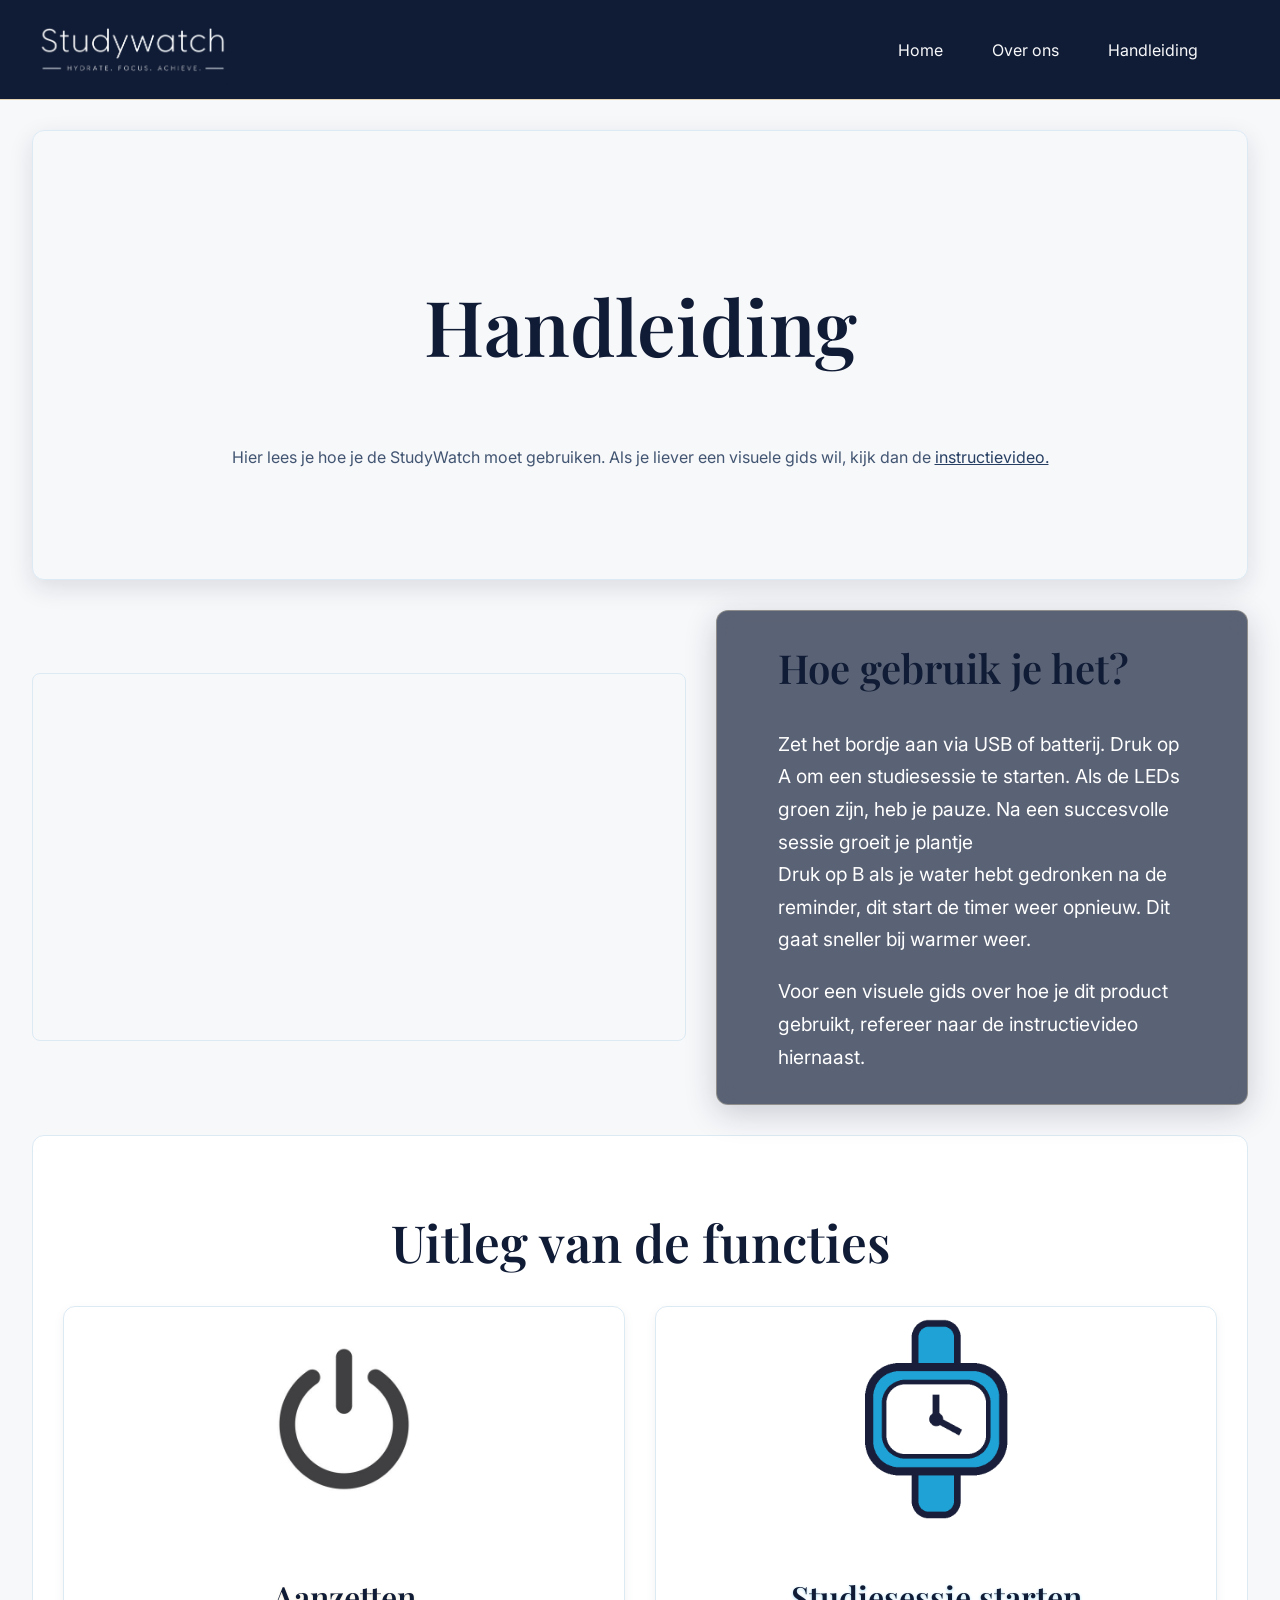
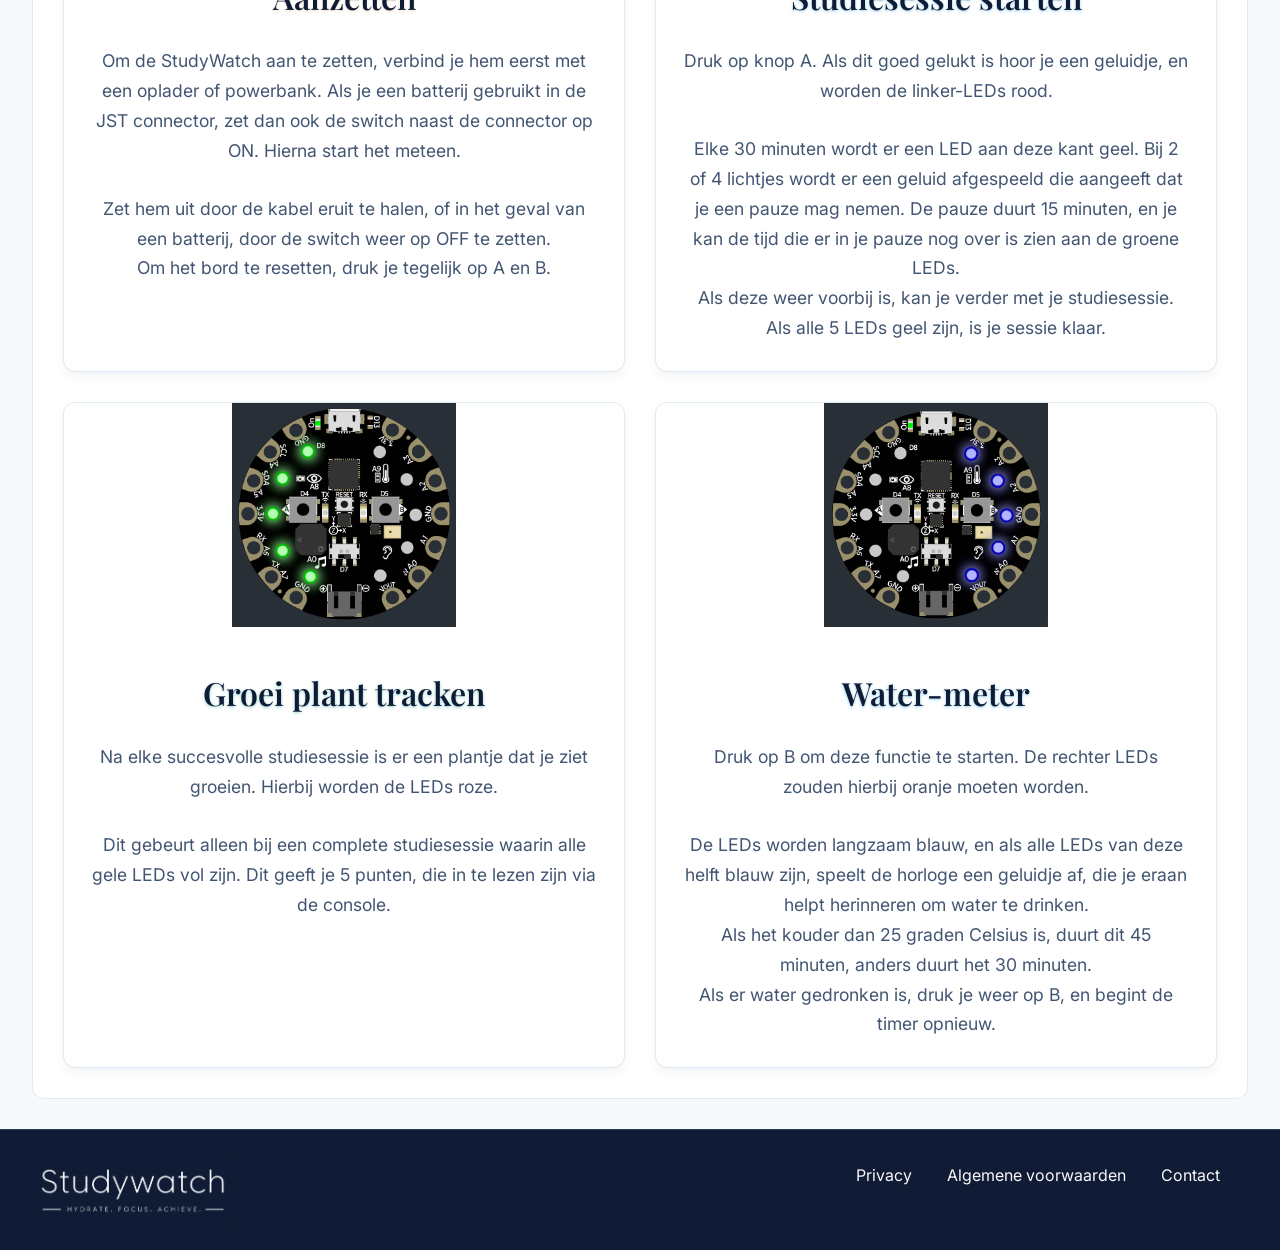
==== handleiding.html @ d5d08b14 "Add files via upload" ====
<!DOCTYPE html>
<html lang="en">

<head>
    <meta charset="UTF-8">
    <meta name="viewport" content="width=device-width, initial-scale=1.0">
    <title>Handleiding</title>
    <link rel="stylesheet" href="css/style.css">
    <link rel="preconnect" href="https://fonts.googleapis.com">
    <link rel="preconnect" href="https://fonts.gstatic.com" crossorigin>
    <link
        href="https://fonts.googleapis.com/css2?family=Fraunces:ital,opsz,wght@0,9..144,100..900;1,9..144,100..900&family=Work+Sans:ital,wght@0,100..900;1,100..900&display=swap"
        rel="stylesheet">
</head>

<body>

    <nav>

        <img class="logo-nav" src="images/tudy (4).png" alt="De logo van Study Watch">

        <div class="nav-links">
            <a href="index.html">Home</a>
            <a href="#">Over ons</a>
            <a href="handleiding.html">Handleiding</a>
        </div>
    </nav>

    <header>
        <h1 class="header-big"> Handleiding </h1>
        <p id="instructie-header-text">Hier lees je hoe je de StudyWatch moet gebruiken. Als je liever een visuele gids
            wil, kijk dan de <a href="https://www.youtube.com/watch?v=VZjXvzYrN5I">instructievideo.</a> </p>
    </header>

    <main id="handleiding-main">
        <iframe src="https://www.youtube.com/embed/VZjXvzYrN5I" title="StudyWatch-instructievideo" width="560"
            height="315" frameborder="0"
            allow="accelerometer; autoplay; clipboard-write; encrypted-media; gyroscope; picture-in-picture; web-share"
            referrerpolicy="strict-origin-when-cross-origin" allowfullscreen>
        </iframe>
        <div id="instructie-text">
            <h2>Hoe gebruik je het? </h2>
            <p>
                Zet het bordje aan via USB of batterij. Druk op A om een studiesessie te starten. Als de LEDs groen
                zijn, heb je pauze. Na een succesvolle sessie groeit je plantje <br>Druk op B als je water hebt
                gedronken na de reminder, dit start de timer weer opnieuw. Dit gaat sneller bij warmer weer.
            </p>
            <p>
                Voor een visuele gids over hoe je dit product gebruikt, refereer naar de instructievideo hiernaast.
            </p>
        </div>
    </main>

    <div id="functies">
        <h2>
            Uitleg van de functies
        </h2>
        <div class="card-row">
            <article class="functie-card">
                <img src="./images/placeholder-switch.jpg">
                <h3 id="turnon">
                    Aanzetten
                </h3>
                <p>
                    Om de StudyWatch aan te zetten, verbind je hem eerst met een oplader of powerbank. Als je een
                    batterij gebruikt in de JST connector, zet dan ook de switch naast de connector op ON.
                    Hierna start het meteen.
                </p>
                <p>
                    Zet hem uit door de kabel eruit te halen, of in het geval van een batterij, door de switch weer op
                    OFF te zetten. <br> Om het bord te resetten, druk je tegelijk op A en B.
                </p>
            </article>
            <article class="functie-card">
                <img src="./images/sticker_watch.png">
                <h3 id="studysession">
                    Studiesessie starten
                </h3>
                <p>
                    Druk op knop A. Als dit goed gelukt is hoor je een geluidje, en worden de linker-LEDs rood.
                </p>
                <p>
                    Elke 30 minuten wordt er een LED aan deze kant geel. Bij 2 of 4 lichtjes wordt er een geluid
                    afgespeeld die aangeeft dat je een pauze mag nemen.
                    De pauze duurt 15 minuten, en je kan de tijd die er in je pauze nog over is zien aan de groene
                    LEDs.<br>
                    Als deze weer voorbij is, kan je verder met je studiesessie. Als alle 5 LEDs geel zijn, is je sessie
                    klaar.
                </p>
            </article>
        </div>
        <div class="card-row">
            <article class="functie-card">
                <img src="./images/placeholder-growth.png">
                <h3 id="plantgrow">
                    Groei plant tracken
                </h3>
                <p>
                    Na elke succesvolle studiesessie is er een plantje dat je ziet groeien. Hierbij worden de LEDs roze.
                </p>
                <p>
                    Dit gebeurt alleen bij een complete studiesessie waarin alle gele LEDs vol zijn. Dit geeft je 5
                    punten, die in te lezen zijn via de console.
                </p>
            </article>
            <article class="functie-card">
                <img src="./images/placeholder-water.png">
                <h3 id="watermeter">
                    Water-meter
                </h3>
                <p>
                    Druk op B om deze functie te starten. De rechter LEDs zouden hierbij oranje moeten worden.
                </p>
                <p>
                    De LEDs worden langzaam blauw, en als alle LEDs van deze helft blauw zijn, speelt de horloge een
                    geluidje af, die je eraan helpt herinneren
                    om water te drinken.<br>
                    Als het kouder dan 25 graden Celsius is, duurt dit 45 minuten, anders duurt het 30 minuten.<br>
                    Als er water gedronken is, druk je weer op B, en begint de timer opnieuw.
                </p>
            </article>
        </div>
    </div>
</body>

<footer>
    <img class="logo-footer" src="images/tudy (4).png" alt="De logo van Study Watch">

    <div class="footer-links">
        <a href="#">Privacy</a>
        <a href="#">Algemene voorwaarden</a>
        <a href="#">Contact</a>
    </div>
</footer>


</html>
---- css/style.css ----
/* FONTS */
@import url('https://fonts.googleapis.com/css2?family=Inter:wght@400;500;600;700&family=Playfair+Display:wght@400;500;600;700&display=swap');


/* COLORS & FONTS */
:root {
    --color-primary: #101B35;
    --color-secondary: #263F63;
    --color-accent: #E5D5B5;
    --color-accent-hover: #D4C19A;

    --color-background: #F7F8FA;
    --color-surface: #FFFFFF;
    --color-surface-blue: #101B35;
    --color-dark-background: #101B35;
    --color-black: #101B35;

    --color-bg-nav-footer: #101B35;
    --color-nav-text: #F7F8FA;
    --color-nav-hover: #55B9E8;

    --color-bg-header: #F7F8FA;
    --color-header-text: #101B35;

    --color-text: #101B35;
    --color-text-primary: #101B35;
    --color-text-secondary: #425572;
    --color-text-muted: #718097;
    --color-text-light: #F7F8FA;
    --color-text-accent: #8A744F;
    --color-text-on-dark: #FFFFFF;

    --color-link: #263F63;
    --color-link-hover: #55B9E8;

    --color-button: #263F63;
    --color-button-text: #FFFFFF;
    --color-button-hover: #55B9E8;
    --color-button-accent: #E5D5B5;
    --color-button-accent-text: #101B35;

    --color-border: #DCEAF4;
    --color-border-dark: #263F63;
    --color-divider: rgba(38, 63, 99, 0.24);
    --color-silver: #C4D0DC;
    --color-platinum: #EFF3F7;
    --color-ice-blue: #55B9E8;

    --color-burgundy: #775B69;
    --color-emerald: #38AFA7;
    --color-lavender: #8797B1;
    --color-dusty-rose: #C7AFA7;

    --color-footer-bg: #101B35;
    --color-footer-text: #F7F8FA;
    --color-footer-muted: #C4D0DC;
    --color-footer-hover: #55B9E8;

    --font-heading: "Playfair Display", serif;
    --font-body: "Inter", sans-serif;

    --color-shadow: rgba(16, 27, 53, 0.12);
    --color-shadow-soft: rgba(16, 27, 53, 0.05);
    --color-shadow-raised: rgba(16, 27, 53, 0.2);
    --color-overlay: rgba(16, 27, 53, 0.68);
    --color-overlay-border: rgba(229, 213, 181, 0.38);
    --color-feature-study: rgba(229, 213, 181, 0.7);
    --color-feature-session: rgba(85, 185, 232, 0.6);
    --color-feature-growth: rgba(56, 175, 167, 0.6);
    --color-feature-water: rgba(85, 185, 232, 0.7);
}


/* GENERAL */
* {
    box-sizing: border-box;
}

html {
    scroll-behavior: smooth;
}

body {
    margin: 0;
    background-color: var(--color-background);
    color: var(--color-text);
    font-family: var(--font-body);
    font-weight: 400;
}

h1,
h2,
h3,
h4,
h5,
h6 {
    color: var(--color-text-primary);
    font-family: var(--font-heading);
    font-weight: 600;
}

p {
    color: var(--color-text-secondary);
    font-family: var(--font-body);
    font-size: 1em;
    font-weight: 400;
    line-height: 1.7;
}

a {
    color: var(--color-link);
    transition: color 0.3s ease;
}

a:hover {
    color: var(--color-link-hover);
}


/* BACKGROUND */
.page-bg {
    position: fixed;
    inset: 0;
    width: 100%;
    height: 100%;
    object-fit: cover;
    z-index: -1;
    filter: blur(0.5px);
}


/* NAVIGATION */
nav {
    min-height: 100px;
    display: flex;
    gap: 30px;
    justify-content: space-between;
    align-items: center;
    padding: 10px 30px;
    background-color: var(--color-bg-nav-footer);
    color: var(--color-nav-text);
    border-bottom: 1px solid var(--color-accent);
    position: sticky;
    top: 0;
    z-index: 1;
}

.logo,
.logo-nav,
.logo-footer {
    flex: 0 0 auto;
    height: auto;
    margin-left: 1vw;
    transition: transform 0.2s ease;
}

.logo-nav {
    width: 200px;
    height: 70px;
    flex-basis: 200px;
    padding: 4px;
    margin: 0;
    object-fit: contain;
    background-color: var(--color-surface-blue);
    border-radius: 6px;
}

.logo-header {
    display: block;
    width: min(500px, 90%);
    height: 450px;
    margin: -100px auto;
    object-fit: contain;
}

.logo-header+p {
    display: flex;
    justify-content: center;
    margin-top: 0;
}

.nav-links {
    display: flex;
    align-items: center;
    gap: 25px;
    margin-right: 40px;
}

.nav-links a {
    position: relative;
    display: inline-block;
    padding: 10px 12px;
    color: var(--color-nav-text);
    text-decoration: none;
    transition: color 0.3s ease;
}

.nav-links a:hover {
    color: var(--color-nav-hover);
}

.nav-links a::before {
    content: "";
    position: absolute;
    left: 0;
    bottom: 4px;
    width: 100%;
    height: 2px;
    background-color: var(--color-nav-hover);
    transform: scaleX(0);
    transform-origin: left;
    transition: transform 0.3s ease;
}

.nav-links a:hover::before {
    transform: scaleX(1);
}


/* HEADER */
header {
    min-height: 50vh;
    max-height: 65vh;
    display: flex;
    flex-direction: column;
    justify-content: center;
    align-items: center;
    padding: 30px;
    border: 1px solid var(--color-border);
    border-radius: 12px;
    background-color: var(--color-bg-header);
    box-shadow: 0 8px 24px var(--color-shadow);
    text-align: center;
    animation: fade-in 2s ease-out both;
}

header,
#handleiding-main,
#functies {
    width: 100%;
    max-width: 95vw;
    margin: 30px auto 0;
}

header h1,
header h2,
header h3 {
    color: var(--color-header-text);
}

.header-big {
    color: var(--color-primary);
    font-family: var(--font-heading);
    font-size: clamp(2.5rem, 6vw, 5rem);
    animation: fade-in 1s ease-out;
}

header a {
    display: inline-block;
    justify-content: center;
    margin-top: 20px;
    padding: 12px 28px;
    border-radius: 6px;
    background-color: var(--color-button);
    color: var(--color-button-text);
    font-family: var(--font-body);
    font-weight: 600;
    text-decoration: none;
    transition:
        background-color 0.3s ease,
        color 0.3s ease,
        transform 0.3s ease;
}

header a:hover {
    transform: translateY(-2px);
    background-color: var(--color-button-hover);
    color: var(--color-primary);
}


/* FOOTER */
footer {
    min-height: 5vh;
    margin-top: 30px;
    padding: 25px 30px;
    border-top: 1px solid var(--color-border-dark);
    background-color: var(--color-footer-bg);
    color: var(--color-footer-text);
    text-align: left;
}

footer p {
    color: var(--color-footer-muted);
}

footer h2,
footer h3,
footer h4 {
    color: var(--color-footer-text);
}

.logo-footer {
    display: inline-block;
    width: 200px;
    height: 70px;
    padding: 4px;
    margin: 0;
    object-fit: contain;
    vertical-align: middle;
    background-color: var(--color-surface-blue);
    border-radius: 6px;
}

.footer-links {
    display: flex;
    float: right;
    gap: 15px;
    margin-right: 20px;
}

.footer-links a {
    padding: 10px;
    color: var(--color-footer-text);
    text-decoration: none;
    transition: color 0.3s ease;
}

.footer-links a:hover {
    color: var(--color-footer-hover);
}


/* HANDLEIDING */
#instructie-text {
    display: flex;
    flex: 1 1 30%;
    flex-direction: column;
    align-self: center;
    margin: 0;
    padding: 2.5% 5%;
    border: 1px solid var(--color-overlay-border);
    border-radius: 12px;
    background: var(--color-overlay);
    box-shadow: 0 8px 32px var(--color-shadow-raised);
    color: var(--color-text-light);
    backdrop-filter: blur(12px);
    animation: fade-in 2s ease-out both;
}

#instructie-text h2 {
    margin-top: 0;
}

#instructie-text h2,
#instructie-text h3 {
    color: var(--color-header-text);
}

#instructie-text p {
    color: var(--color-text-on-dark);
}

#instructie-text p:last-child {
    margin-bottom: 0;
}

iframe {
    flex: 1 1 40%;
    min-width: 0;
    max-width: 100%;
    height: auto;
    aspect-ratio: 16 / 9;
    align-self: center;
    margin: 0;
    border: 1px solid var(--color-border);
    border-radius: 8px;
}

#instructie-header-text a {
    display: inline;
    background-color: transparent;
    color: var(--color-link);
    padding: 0;
    margin-top: 0;
    border-radius: 0;
    font-weight: inherit;
    text-decoration: underline;
}

#instructie-header-text a:hover {
    background-color: transparent;
    color: var(--color-link-hover);
    transform: none;
}

#handleiding-main {
    display: flex;
    flex-wrap: wrap;
    align-items: center;
    gap: 30px;
}

#handleiding-main h2 {
    color: var(--color-primary);
    font-size: 2.5em;
}

#handleiding-main p {
    margin-top: 0;
    font-size: 1.2em;
}


/* FUNCTIONS */
#functies {
    min-height: 65vh;
    display: flex;
    flex-direction: column;
    justify-content: center;
    align-items: center;
    padding: 30px;
    border: 1px solid var(--color-border);
    border-radius: 12px;
    background-color: var(--color-surface);
    text-align: center;
}

#functies h2 {
    margin-bottom: 0;
    color: var(--color-primary);
    font-size: clamp(2rem, 4vw, 3.5rem);
}


/* FEATURES COLORS */
#turnon {
    text-shadow: 0 1px 3px var(--color-feature-study);
}

#studysession {
    text-shadow: 0 1px 3px var(--color-feature-session);
}

#plantgrow {
    text-shadow: 0 1px 3px var(--color-feature-growth);
}

#watermeter {
    text-shadow: 0 1px 3px var(--color-feature-water);
}

.card-row {
    width: 100%;
    display: flex;
    flex-direction: row;
    justify-content: center;
    gap: 30px;
    margin-top: 30px;
}

.functie-card {
    min-height: 100%;
    display: flex;
    flex: 1 1 0;
    flex-direction: column;
    max-width: none;
    margin: 0;
    overflow: hidden;
    border: 1px solid var(--color-border);
    border-radius: 12px;
    background-color: var(--color-surface);
    color: var(--color-text-primary);
    box-shadow: 0 4px 12px var(--color-shadow-soft);
    cursor: pointer;
    transition:
        transform 0.3s ease,
        box-shadow 0.3s ease,
        border-color 0.3s ease;
}

.functie-card:hover {
    transform: translateY(-5px);
    border-color: var(--color-accent);
    box-shadow: 0 10px 25px var(--color-shadow);
}

.functie-card h3 {
    margin: 5% 5%;
    color: var(--color-primary);
    font-size: 2em;
}

.functie-card p {
    margin: 0 5% 5%;
    color: var(--color-text-secondary);
    font-size: 1.1em;
}

.functie-card img {
    width: 40%;
    height: auto;
    margin-bottom: 1rem;
    aspect-ratio: 1/1;
    object-fit: cover;
    object-position: top;
    align-self: center;
}


/* INFORMATION */
.information {
    width: 100%;
    max-width: 95vw;
    min-height: 50vh;
    max-height: 65vh;
    display: flex;
    flex: 1;
    flex-direction: row;
    justify-content: center;
    margin: 30px auto 0;
    padding: 20px;
    border-radius: 15px;
    background-color: var(--color-secondary);
    box-shadow: 0 8px 24px var(--color-shadow);
    opacity: 0.95;
    animation: fade-in 2s ease-out both;
}

.information p {
    color: var(--color-text-on-dark);
}

.nummer1,
.nummer2 {
    display: flex;
    flex: 1;
    gap: 20px;
    margin: 20px 0;
    flex-direction: column;

}

.nummer1 p {
    display: flex;
    margin: 0 20px;
}


.nummer2 p {
    display: flex;
    margin: 0 20px;

}


.nummer1 {
    border-right: 0.5px solid rgb(175, 175, 175);
}

.nummer1 .nummer2 .image div {
    background-color: var(--color-accent);
}

.sticker {
    width: 50px;
    height: 50px;
    display: flex;
    justify-content: center;
    margin: 0 10px;
    border-radius: 50%;
    background-color: var(--color-background);
}




/* ANIMATIONS */
@keyframes fade-in {
    from {
        opacity: 0;
        translate: 0 20px;
    }

    to {
        opacity: 1;
        translate: 0 0;
    }
}


/* RESPONSIVE */
@media (max-width: 768px) {
    nav {
        min-height: 80px;
        flex-wrap: wrap;
        gap: 10px;
        padding: 15px 20px;
    }

    .logo-nav {
        width: 190px;
        height: 58px;
        flex-basis: 190px;
    }

    .nav-links {
        flex-wrap: wrap;
        gap: 8px;
        margin-right: 0;
    }

    .footer-links {
        float: none;
        flex-wrap: wrap;
        gap: 8px;
        margin: 10px 0 0;
    }

    .logo-footer {
        width: 190px;
        height: 58px;
    }

    header {
        max-width: 92vw;
        min-height: 40vh;
        max-height: none;
        padding: 25px 15px;
    }

    #functies {
        max-width: 92vw;
        padding: 20px;
    }

    .card-row {
        display: grid;
        grid-template-columns: 1fr;
        align-items: start;
        gap: 15px;
    }

    .functie-card {
        width: 100%;
        min-height: 0;
        max-width: 100%;
        margin: 0;
    }

    #handleiding-main {
        flex-direction: column;
        align-items: stretch;
    }

    #handleiding-main h2 {
        font-size: 2em;
    }

    #handleiding-main p {
        font-size: 1.05em;
    }

    #instructie-text {
        flex: none;
        margin: 15px 0;
        padding: 20px;
    }

    iframe {
        width: 100%;
        flex: none;
        margin: 15px 0;
    }

    #instructie-header-text a {
        background-color: none;
    }

    header,
    .information,
    #handleiding-main,
    #functies {
        max-width: 92vw;
    }
}
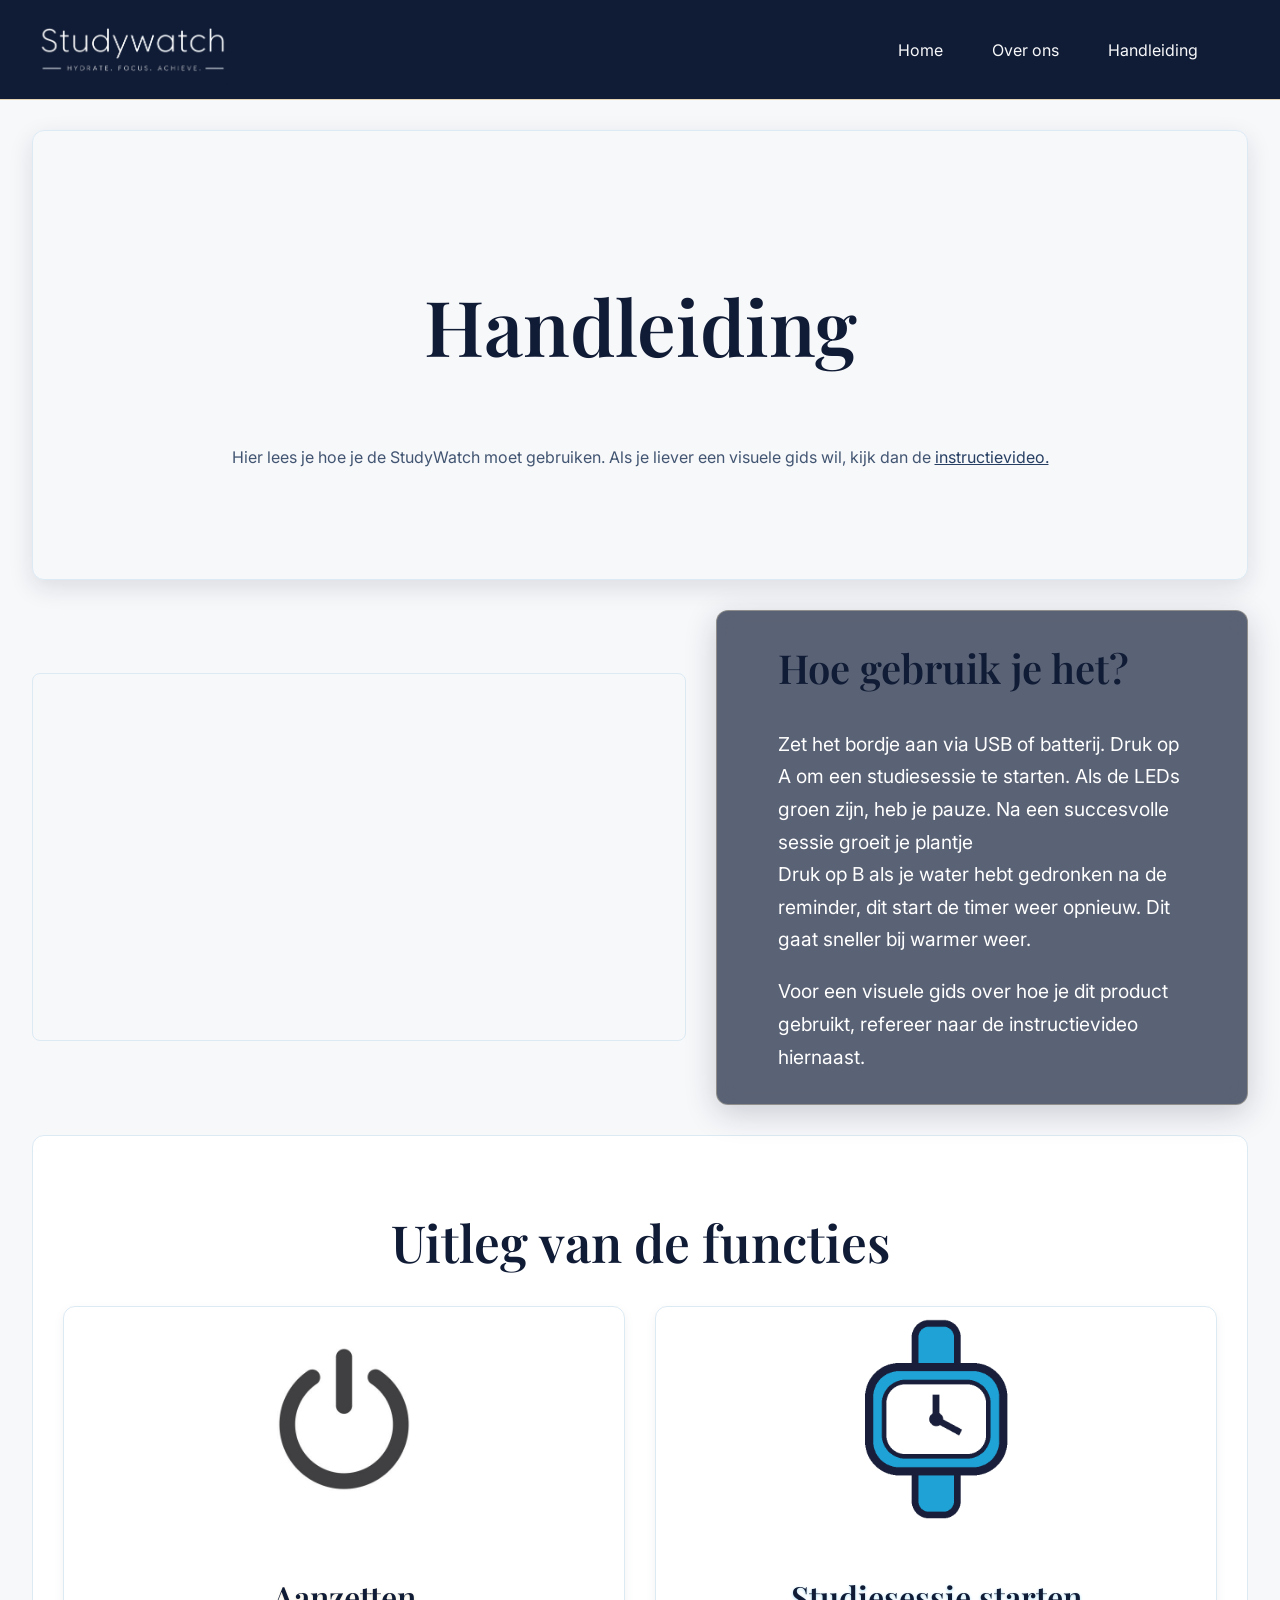
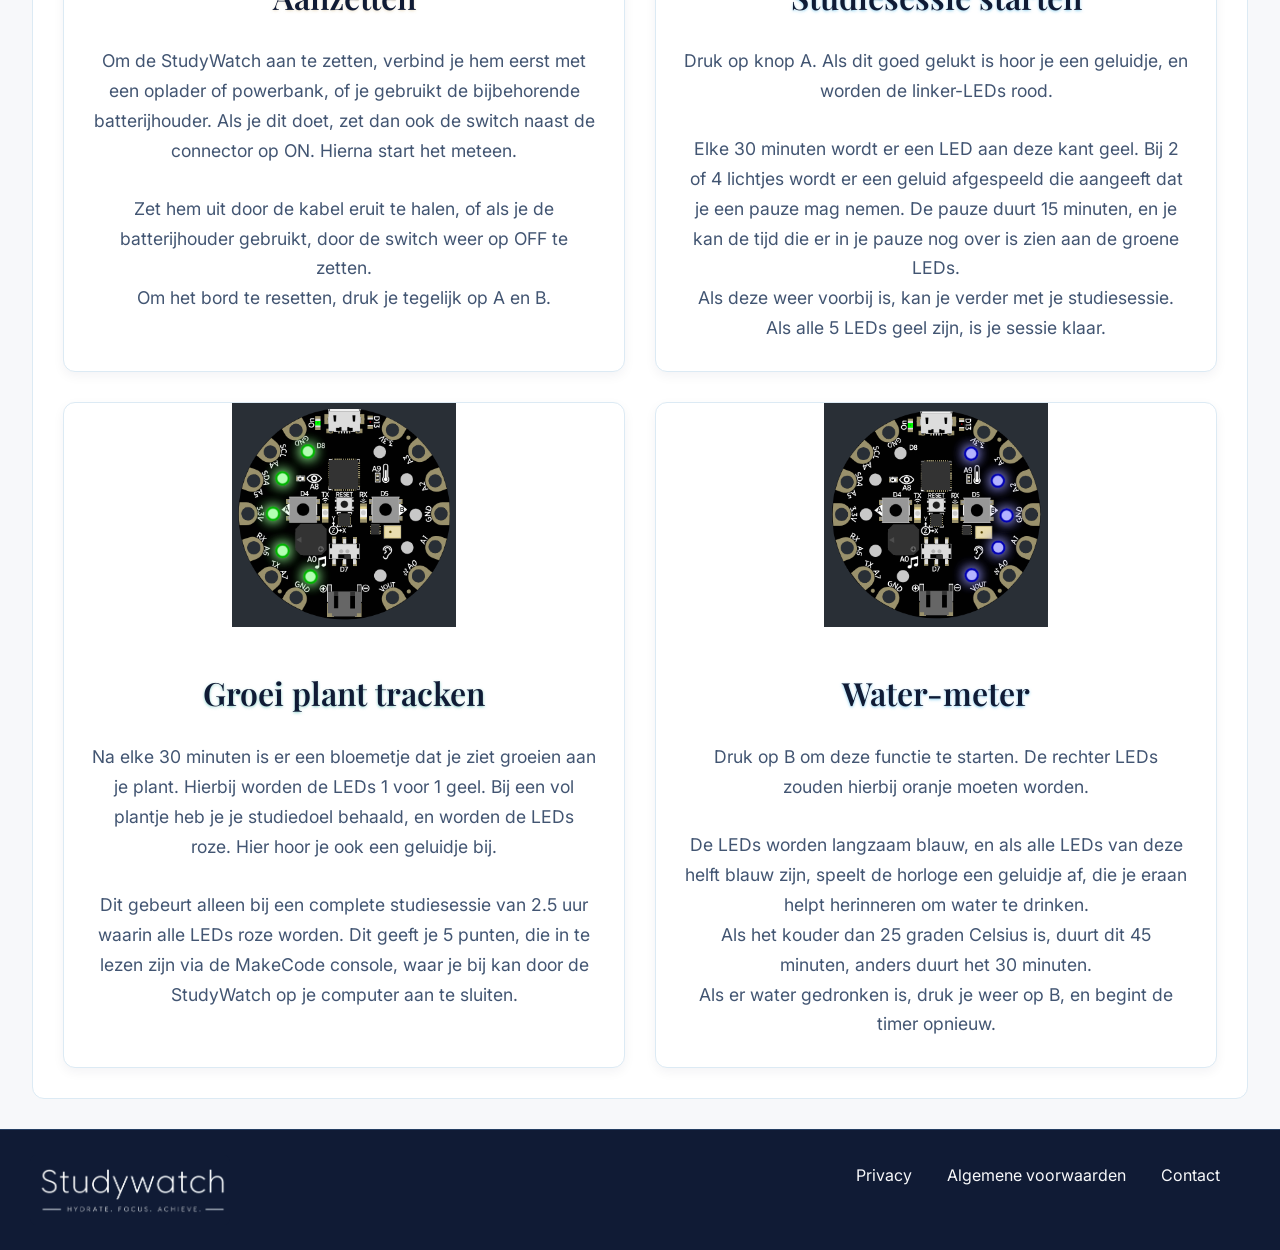
==== commit 8e96be36: "Update website files" ====
--- a/handleiding.html
+++ b/handleiding.html
@@ -1,137 +1,142 @@
-<!DOCTYPE html>
-<html lang="en">
-
-<head>
-    <meta charset="UTF-8">
-    <meta name="viewport" content="width=device-width, initial-scale=1.0">
-    <title>Handleiding</title>
-    <link rel="stylesheet" href="css/style.css">
-    <link rel="preconnect" href="https://fonts.googleapis.com">
-    <link rel="preconnect" href="https://fonts.gstatic.com" crossorigin>
-    <link
-        href="https://fonts.googleapis.com/css2?family=Fraunces:ital,opsz,wght@0,9..144,100..900;1,9..144,100..900&family=Work+Sans:ital,wght@0,100..900;1,100..900&display=swap"
-        rel="stylesheet">
-</head>
-
-<body>
-
-    <nav>
-
-        <img class="logo-nav" src="images/tudy (4).png" alt="De logo van Study Watch">
-
-        <div class="nav-links">
-            <a href="index.html">Home</a>
-            <a href="#">Over ons</a>
-            <a href="handleiding.html">Handleiding</a>
-        </div>
-    </nav>
-
-    <header>
-        <h1 class="header-big"> Handleiding </h1>
-        <p id="instructie-header-text">Hier lees je hoe je de StudyWatch moet gebruiken. Als je liever een visuele gids
-            wil, kijk dan de <a href="https://www.youtube.com/watch?v=VZjXvzYrN5I">instructievideo.</a> </p>
-    </header>
-
-    <main id="handleiding-main">
-        <iframe src="https://www.youtube.com/embed/VZjXvzYrN5I" title="StudyWatch-instructievideo" width="560"
-            height="315" frameborder="0"
-            allow="accelerometer; autoplay; clipboard-write; encrypted-media; gyroscope; picture-in-picture; web-share"
-            referrerpolicy="strict-origin-when-cross-origin" allowfullscreen>
-        </iframe>
-        <div id="instructie-text">
-            <h2>Hoe gebruik je het? </h2>
-            <p>
-                Zet het bordje aan via USB of batterij. Druk op A om een studiesessie te starten. Als de LEDs groen
-                zijn, heb je pauze. Na een succesvolle sessie groeit je plantje <br>Druk op B als je water hebt
-                gedronken na de reminder, dit start de timer weer opnieuw. Dit gaat sneller bij warmer weer.
-            </p>
-            <p>
-                Voor een visuele gids over hoe je dit product gebruikt, refereer naar de instructievideo hiernaast.
-            </p>
-        </div>
-    </main>
-
-    <div id="functies">
-        <h2>
-            Uitleg van de functies
-        </h2>
-        <div class="card-row">
-            <article class="functie-card">
-                <img src="./images/placeholder-switch.jpg">
-                <h3 id="turnon">
-                    Aanzetten
-                </h3>
-                <p>
-                    Om de StudyWatch aan te zetten, verbind je hem eerst met een oplader of powerbank. Als je een
-                    batterij gebruikt in de JST connector, zet dan ook de switch naast de connector op ON.
-                    Hierna start het meteen.
-                </p>
-                <p>
-                    Zet hem uit door de kabel eruit te halen, of in het geval van een batterij, door de switch weer op
-                    OFF te zetten. <br> Om het bord te resetten, druk je tegelijk op A en B.
-                </p>
-            </article>
-            <article class="functie-card">
-                <img src="./images/sticker_watch.png">
-                <h3 id="studysession">
-                    Studiesessie starten
-                </h3>
-                <p>
-                    Druk op knop A. Als dit goed gelukt is hoor je een geluidje, en worden de linker-LEDs rood.
-                </p>
-                <p>
-                    Elke 30 minuten wordt er een LED aan deze kant geel. Bij 2 of 4 lichtjes wordt er een geluid
-                    afgespeeld die aangeeft dat je een pauze mag nemen.
-                    De pauze duurt 15 minuten, en je kan de tijd die er in je pauze nog over is zien aan de groene
-                    LEDs.<br>
-                    Als deze weer voorbij is, kan je verder met je studiesessie. Als alle 5 LEDs geel zijn, is je sessie
-                    klaar.
-                </p>
-            </article>
-        </div>
-        <div class="card-row">
-            <article class="functie-card">
-                <img src="./images/placeholder-growth.png">
-                <h3 id="plantgrow">
-                    Groei plant tracken
-                </h3>
-                <p>
-                    Na elke succesvolle studiesessie is er een plantje dat je ziet groeien. Hierbij worden de LEDs roze.
-                </p>
-                <p>
-                    Dit gebeurt alleen bij een complete studiesessie waarin alle gele LEDs vol zijn. Dit geeft je 5
-                    punten, die in te lezen zijn via de console.
-                </p>
-            </article>
-            <article class="functie-card">
-                <img src="./images/placeholder-water.png">
-                <h3 id="watermeter">
-                    Water-meter
-                </h3>
-                <p>
-                    Druk op B om deze functie te starten. De rechter LEDs zouden hierbij oranje moeten worden.
-                </p>
-                <p>
-                    De LEDs worden langzaam blauw, en als alle LEDs van deze helft blauw zijn, speelt de horloge een
-                    geluidje af, die je eraan helpt herinneren
-                    om water te drinken.<br>
-                    Als het kouder dan 25 graden Celsius is, duurt dit 45 minuten, anders duurt het 30 minuten.<br>
-                    Als er water gedronken is, druk je weer op B, en begint de timer opnieuw.
-                </p>
-            </article>
-        </div>
-    </div>
-</body>
-
-<footer>
-    <img class="logo-footer" src="images/tudy (4).png" alt="De logo van Study Watch">
-
-    <div class="footer-links">
-        <a href="#">Privacy</a>
-        <a href="#">Algemene voorwaarden</a>
-        <a href="#">Contact</a>
-    </div>
-</footer>
-
-
+<!DOCTYPE html>
+<html lang="en">
+
+<head>
+    <meta charset="UTF-8">
+    <meta name="viewport" content="width=device-width, initial-scale=1.0">
+    <title>Handleiding</title>
+    <link rel="stylesheet" href="css/style.css">
+    <link rel="preconnect" href="https://fonts.googleapis.com">
+    <link rel="preconnect" href="https://fonts.gstatic.com" crossorigin>
+    <link
+        href="https://fonts.googleapis.com/css2?family=Fraunces:ital,opsz,wght@0,9..144,100..900;1,9..144,100..900&family=Work+Sans:ital,wght@0,100..900;1,100..900&display=swap"
+        rel="stylesheet">
+</head>
+
+<body>
+
+    <nav>
+
+        <img class="logo-nav" src="images/tudy (4).png" alt="De logo van Study Watch">
+
+        <div class="nav-links">
+            <a href="index.html">Home</a>
+            <a href="#">Over ons</a>
+            <a href="handleiding.html">Handleiding</a>
+        </div>
+    </nav>
+
+    <header>
+        <h1 class="header-big"> Handleiding </h1>
+        <p id="instructie-header-text">Hier lees je hoe je de StudyWatch moet gebruiken. Als je liever een visuele gids
+            wil, kijk dan de <a href="https://www.youtube.com/watch?v=VZjXvzYrN5I">instructievideo.</a> </p>
+    </header>
+
+    <main id="handleiding-main">
+        <iframe src="https://www.youtube.com/embed/VZjXvzYrN5I" title="StudyWatch-instructievideo" width="560"
+            height="315" frameborder="0"
+            allow="accelerometer; autoplay; clipboard-write; encrypted-media; gyroscope; picture-in-picture; web-share"
+            referrerpolicy="strict-origin-when-cross-origin" allowfullscreen>
+        </iframe>
+        <div id="instructie-text">
+            <h2>Hoe gebruik je het? </h2>
+            <p>
+                Zet het bordje aan via USB of batterij. Druk op A om een studiesessie te starten. Als de LEDs groen
+                zijn, heb je pauze. Na een succesvolle sessie groeit je plantje <br>Druk op B als je water hebt
+                gedronken na de reminder, dit start de timer weer opnieuw. Dit gaat sneller bij warmer weer.
+            </p>
+            <p>
+                Voor een visuele gids over hoe je dit product gebruikt, refereer naar de instructievideo hiernaast.
+            </p>
+        </div>
+    </main>
+
+    <div id="functies">
+        <h2>
+            Uitleg van de functies
+        </h2>
+        <div class="card-row">
+            <article class="functie-card">
+                <img src="./images/placeholder-switch.jpg">
+                <h3 id="turnon">
+                    Aanzetten
+                </h3>
+                <p>
+                    Om de StudyWatch aan te zetten, verbind je hem eerst met een oplader of powerbank, of je gebruikt de
+                    bijbehorende batterijhouder. Als je dit doet, zet dan ook de switch naast de connector op ON.
+                    Hierna start het meteen.
+                </p>
+                <p>
+                    Zet hem uit door de kabel eruit te halen, of als je de batterijhouder gebruikt, door de switch weer
+                    op
+                    OFF te zetten. <br> Om het bord te resetten, druk je tegelijk op A en B.
+                </p>
+            </article>
+            <article class="functie-card">
+                <img src="./images/sticker_watch.png">
+                <h3 id="studysession">
+                    Studiesessie starten
+                </h3>
+                <p>
+                    Druk op knop A. Als dit goed gelukt is hoor je een geluidje, en worden de linker-LEDs rood.
+                </p>
+                <p>
+                    Elke 30 minuten wordt er een LED aan deze kant geel. Bij 2 of 4 lichtjes wordt er een geluid
+                    afgespeeld die aangeeft dat je een pauze mag nemen.
+                    De pauze duurt 15 minuten, en je kan de tijd die er in je pauze nog over is zien aan de groene
+                    LEDs.<br>
+                    Als deze weer voorbij is, kan je verder met je studiesessie. Als alle 5 LEDs geel zijn, is je sessie
+                    klaar.
+                </p>
+            </article>
+        </div>
+        <div class="card-row">
+            <article class="functie-card">
+                <img src="./images/placeholder-growth.png">
+                <h3 id="plantgrow">
+                    Groei plant tracken
+                </h3>
+                <p>
+                    Na elke 30 minuten is er een bloemetje dat je ziet groeien aan je plant. Hierbij worden de LEDs
+                    1 voor 1 geel. Bij een vol plantje heb je je studiedoel behaald, en worden de LEDs roze. Hier hoor
+                    je ook een geluidje bij.
+                </p>
+                <p>
+                    Dit gebeurt alleen bij een complete studiesessie van 2.5 uur waarin alle LEDs roze worden. Dit geeft
+                    je 5
+                    punten, die in te lezen zijn via de MakeCode console, waar je bij kan door de StudyWatch op je
+                    computer aan te sluiten.
+                </p>
+            </article>
+            <article class="functie-card">
+                <img src="./images/placeholder-water.png">
+                <h3 id="watermeter">
+                    Water-meter
+                </h3>
+                <p>
+                    Druk op B om deze functie te starten. De rechter LEDs zouden hierbij oranje moeten worden.
+                </p>
+                <p>
+                    De LEDs worden langzaam blauw, en als alle LEDs van deze helft blauw zijn, speelt de horloge een
+                    geluidje af, die je eraan helpt herinneren
+                    om water te drinken.<br>
+                    Als het kouder dan 25 graden Celsius is, duurt dit 45 minuten, anders duurt het 30 minuten.<br>
+                    Als er water gedronken is, druk je weer op B, en begint de timer opnieuw.
+                </p>
+            </article>
+        </div>
+    </div>
+</body>
+
+<footer>
+    <img class="logo-footer" src="images/tudy (4).png" alt="De logo van Study Watch">
+
+    <div class="footer-links">
+        <a href="#">Privacy</a>
+        <a href="#">Algemene voorwaarden</a>
+        <a href="#">Contact</a>
+    </div>
+</footer>
+
+
 </html>
--- a/css/style.css
+++ b/css/style.css
@@ -1,686 +1,685 @@
-/* FONTS */
-@import url('https://fonts.googleapis.com/css2?family=Inter:wght@400;500;600;700&family=Playfair+Display:wght@400;500;600;700&display=swap');
-
-
-/* COLORS & FONTS */
-:root {
-    --color-primary: #101B35;
-    --color-secondary: #263F63;
-    --color-accent: #E5D5B5;
-    --color-accent-hover: #D4C19A;
-
-    --color-background: #F7F8FA;
-    --color-surface: #FFFFFF;
-    --color-surface-blue: #101B35;
-    --color-dark-background: #101B35;
-    --color-black: #101B35;
-
-    --color-bg-nav-footer: #101B35;
-    --color-nav-text: #F7F8FA;
-    --color-nav-hover: #55B9E8;
-
-    --color-bg-header: #F7F8FA;
-    --color-header-text: #101B35;
-
-    --color-text: #101B35;
-    --color-text-primary: #101B35;
-    --color-text-secondary: #425572;
-    --color-text-muted: #718097;
-    --color-text-light: #F7F8FA;
-    --color-text-accent: #8A744F;
-    --color-text-on-dark: #FFFFFF;
-
-    --color-link: #263F63;
-    --color-link-hover: #55B9E8;
-
-    --color-button: #263F63;
-    --color-button-text: #FFFFFF;
-    --color-button-hover: #55B9E8;
-    --color-button-accent: #E5D5B5;
-    --color-button-accent-text: #101B35;
-
-    --color-border: #DCEAF4;
-    --color-border-dark: #263F63;
-    --color-divider: rgba(38, 63, 99, 0.24);
-    --color-silver: #C4D0DC;
-    --color-platinum: #EFF3F7;
-    --color-ice-blue: #55B9E8;
-
-    --color-burgundy: #775B69;
-    --color-emerald: #38AFA7;
-    --color-lavender: #8797B1;
-    --color-dusty-rose: #C7AFA7;
-
-    --color-footer-bg: #101B35;
-    --color-footer-text: #F7F8FA;
-    --color-footer-muted: #C4D0DC;
-    --color-footer-hover: #55B9E8;
-
-    --font-heading: "Playfair Display", serif;
-    --font-body: "Inter", sans-serif;
-
-    --color-shadow: rgba(16, 27, 53, 0.12);
-    --color-shadow-soft: rgba(16, 27, 53, 0.05);
-    --color-shadow-raised: rgba(16, 27, 53, 0.2);
-    --color-overlay: rgba(16, 27, 53, 0.68);
-    --color-overlay-border: rgba(229, 213, 181, 0.38);
-    --color-feature-study: rgba(229, 213, 181, 0.7);
-    --color-feature-session: rgba(85, 185, 232, 0.6);
-    --color-feature-growth: rgba(56, 175, 167, 0.6);
-    --color-feature-water: rgba(85, 185, 232, 0.7);
-}
-
-
-/* GENERAL */
-* {
-    box-sizing: border-box;
-}
-
-html {
-    scroll-behavior: smooth;
-}
-
-body {
-    margin: 0;
-    background-color: var(--color-background);
-    color: var(--color-text);
-    font-family: var(--font-body);
-    font-weight: 400;
-}
-
-h1,
-h2,
-h3,
-h4,
-h5,
-h6 {
-    color: var(--color-text-primary);
-    font-family: var(--font-heading);
-    font-weight: 600;
-}
-
-p {
-    color: var(--color-text-secondary);
-    font-family: var(--font-body);
-    font-size: 1em;
-    font-weight: 400;
-    line-height: 1.7;
-}
-
-a {
-    color: var(--color-link);
-    transition: color 0.3s ease;
-}
-
-a:hover {
-    color: var(--color-link-hover);
-}
-
-
-/* BACKGROUND */
-.page-bg {
-    position: fixed;
-    inset: 0;
-    width: 100%;
-    height: 100%;
-    object-fit: cover;
-    z-index: -1;
-    filter: blur(0.5px);
-}
-
-
-/* NAVIGATION */
-nav {
-    min-height: 100px;
-    display: flex;
-    gap: 30px;
-    justify-content: space-between;
-    align-items: center;
-    padding: 10px 30px;
-    background-color: var(--color-bg-nav-footer);
-    color: var(--color-nav-text);
-    border-bottom: 1px solid var(--color-accent);
-    position: sticky;
-    top: 0;
-    z-index: 1;
-}
-
-.logo,
-.logo-nav,
-.logo-footer {
-    flex: 0 0 auto;
-    height: auto;
-    margin-left: 1vw;
-    transition: transform 0.2s ease;
-}
-
-.logo-nav {
-    width: 200px;
-    height: 70px;
-    flex-basis: 200px;
-    padding: 4px;
-    margin: 0;
-    object-fit: contain;
-    background-color: var(--color-surface-blue);
-    border-radius: 6px;
-}
-
-.logo-header {
-    display: block;
-    width: min(500px, 90%);
-    height: 450px;
-    margin: -100px auto;
-    object-fit: contain;
-}
-
-.logo-header+p {
-    display: flex;
-    justify-content: center;
-    margin-top: 0;
-}
-
-.nav-links {
-    display: flex;
-    align-items: center;
-    gap: 25px;
-    margin-right: 40px;
-}
-
-.nav-links a {
-    position: relative;
-    display: inline-block;
-    padding: 10px 12px;
-    color: var(--color-nav-text);
-    text-decoration: none;
-    transition: color 0.3s ease;
-}
-
-.nav-links a:hover {
-    color: var(--color-nav-hover);
-}
-
-.nav-links a::before {
-    content: "";
-    position: absolute;
-    left: 0;
-    bottom: 4px;
-    width: 100%;
-    height: 2px;
-    background-color: var(--color-nav-hover);
-    transform: scaleX(0);
-    transform-origin: left;
-    transition: transform 0.3s ease;
-}
-
-.nav-links a:hover::before {
-    transform: scaleX(1);
-}
-
-
-/* HEADER */
-header {
-    min-height: 50vh;
-    max-height: 65vh;
-    display: flex;
-    flex-direction: column;
-    justify-content: center;
-    align-items: center;
-    padding: 30px;
-    border: 1px solid var(--color-border);
-    border-radius: 12px;
-    background-color: var(--color-bg-header);
-    box-shadow: 0 8px 24px var(--color-shadow);
-    text-align: center;
-    animation: fade-in 2s ease-out both;
-}
-
-header,
-#handleiding-main,
-#functies {
-    width: 100%;
-    max-width: 95vw;
-    margin: 30px auto 0;
-}
-
-header h1,
-header h2,
-header h3 {
-    color: var(--color-header-text);
-}
-
-.header-big {
-    color: var(--color-primary);
-    font-family: var(--font-heading);
-    font-size: clamp(2.5rem, 6vw, 5rem);
-    animation: fade-in 1s ease-out;
-}
-
-header a {
-    display: inline-block;
-    justify-content: center;
-    margin-top: 20px;
-    padding: 12px 28px;
-    border-radius: 6px;
-    background-color: var(--color-button);
-    color: var(--color-button-text);
-    font-family: var(--font-body);
-    font-weight: 600;
-    text-decoration: none;
-    transition:
-        background-color 0.3s ease,
-        color 0.3s ease,
-        transform 0.3s ease;
-}
-
-header a:hover {
-    transform: translateY(-2px);
-    background-color: var(--color-button-hover);
-    color: var(--color-primary);
-}
-
-
-/* FOOTER */
-footer {
-    min-height: 5vh;
-    margin-top: 30px;
-    padding: 25px 30px;
-    border-top: 1px solid var(--color-border-dark);
-    background-color: var(--color-footer-bg);
-    color: var(--color-footer-text);
-    text-align: left;
-}
-
-footer p {
-    color: var(--color-footer-muted);
-}
-
-footer h2,
-footer h3,
-footer h4 {
-    color: var(--color-footer-text);
-}
-
-.logo-footer {
-    display: inline-block;
-    width: 200px;
-    height: 70px;
-    padding: 4px;
-    margin: 0;
-    object-fit: contain;
-    vertical-align: middle;
-    background-color: var(--color-surface-blue);
-    border-radius: 6px;
-}
-
-.footer-links {
-    display: flex;
-    float: right;
-    gap: 15px;
-    margin-right: 20px;
-}
-
-.footer-links a {
-    padding: 10px;
-    color: var(--color-footer-text);
-    text-decoration: none;
-    transition: color 0.3s ease;
-}
-
-.footer-links a:hover {
-    color: var(--color-footer-hover);
-}
-
-
-/* HANDLEIDING */
-#instructie-text {
-    display: flex;
-    flex: 1 1 30%;
-    flex-direction: column;
-    align-self: center;
-    margin: 0;
-    padding: 2.5% 5%;
-    border: 1px solid var(--color-overlay-border);
-    border-radius: 12px;
-    background: var(--color-overlay);
-    box-shadow: 0 8px 32px var(--color-shadow-raised);
-    color: var(--color-text-light);
-    backdrop-filter: blur(12px);
-    animation: fade-in 2s ease-out both;
-}
-
-#instructie-text h2 {
-    margin-top: 0;
-}
-
-#instructie-text h2,
-#instructie-text h3 {
-    color: var(--color-header-text);
-}
-
-#instructie-text p {
-    color: var(--color-text-on-dark);
-}
-
-#instructie-text p:last-child {
-    margin-bottom: 0;
-}
-
-iframe {
-    flex: 1 1 40%;
-    min-width: 0;
-    max-width: 100%;
-    height: auto;
-    aspect-ratio: 16 / 9;
-    align-self: center;
-    margin: 0;
-    border: 1px solid var(--color-border);
-    border-radius: 8px;
-}
-
-#instructie-header-text a {
-    display: inline;
-    background-color: transparent;
-    color: var(--color-link);
-    padding: 0;
-    margin-top: 0;
-    border-radius: 0;
-    font-weight: inherit;
-    text-decoration: underline;
-}
-
-#instructie-header-text a:hover {
-    background-color: transparent;
-    color: var(--color-link-hover);
-    transform: none;
-}
-
-#handleiding-main {
-    display: flex;
-    flex-wrap: wrap;
-    align-items: center;
-    gap: 30px;
-}
-
-#handleiding-main h2 {
-    color: var(--color-primary);
-    font-size: 2.5em;
-}
-
-#handleiding-main p {
-    margin-top: 0;
-    font-size: 1.2em;
-}
-
-
-/* FUNCTIONS */
-#functies {
-    min-height: 65vh;
-    display: flex;
-    flex-direction: column;
-    justify-content: center;
-    align-items: center;
-    padding: 30px;
-    border: 1px solid var(--color-border);
-    border-radius: 12px;
-    background-color: var(--color-surface);
-    text-align: center;
-}
-
-#functies h2 {
-    margin-bottom: 0;
-    color: var(--color-primary);
-    font-size: clamp(2rem, 4vw, 3.5rem);
-}
-
-
-/* FEATURES COLORS */
-#turnon {
-    text-shadow: 0 1px 3px var(--color-feature-study);
-}
-
-#studysession {
-    text-shadow: 0 1px 3px var(--color-feature-session);
-}
-
-#plantgrow {
-    text-shadow: 0 1px 3px var(--color-feature-growth);
-}
-
-#watermeter {
-    text-shadow: 0 1px 3px var(--color-feature-water);
-}
-
-.card-row {
-    width: 100%;
-    display: flex;
-    flex-direction: row;
-    justify-content: center;
-    gap: 30px;
-    margin-top: 30px;
-}
-
-.functie-card {
-    min-height: 100%;
-    display: flex;
-    flex: 1 1 0;
-    flex-direction: column;
-    max-width: none;
-    margin: 0;
-    overflow: hidden;
-    border: 1px solid var(--color-border);
-    border-radius: 12px;
-    background-color: var(--color-surface);
-    color: var(--color-text-primary);
-    box-shadow: 0 4px 12px var(--color-shadow-soft);
-    cursor: pointer;
-    transition:
-        transform 0.3s ease,
-        box-shadow 0.3s ease,
-        border-color 0.3s ease;
-}
-
-.functie-card:hover {
-    transform: translateY(-5px);
-    border-color: var(--color-accent);
-    box-shadow: 0 10px 25px var(--color-shadow);
-}
-
-.functie-card h3 {
-    margin: 5% 5%;
-    color: var(--color-primary);
-    font-size: 2em;
-}
-
-.functie-card p {
-    margin: 0 5% 5%;
-    color: var(--color-text-secondary);
-    font-size: 1.1em;
-}
-
-.functie-card img {
-    width: 40%;
-    height: auto;
-    margin-bottom: 1rem;
-    aspect-ratio: 1/1;
-    object-fit: cover;
-    object-position: top;
-    align-self: center;
-}
-
-
-/* INFORMATION */
-.information {
-    width: 100%;
-    max-width: 95vw;
-    min-height: 50vh;
-    max-height: 65vh;
-    display: flex;
-    flex: 1;
-    flex-direction: row;
-    justify-content: center;
-    margin: 30px auto 0;
-    padding: 20px;
-    border-radius: 15px;
-    background-color: var(--color-secondary);
-    box-shadow: 0 8px 24px var(--color-shadow);
-    opacity: 0.95;
-    animation: fade-in 2s ease-out both;
-}
-
-.information p {
-    color: var(--color-text-on-dark);
-}
-
-.nummer1,
-.nummer2 {
-    display: flex;
-    flex: 1;
-    gap: 20px;
-    margin: 20px 0;
-    flex-direction: column;
-
-}
-
-.nummer1 p {
-    display: flex;
-    margin: 0 20px;
-}
-
-
-.nummer2 p {
-    display: flex;
-    margin: 0 20px;
-
-}
-
-
-.nummer1 {
-    border-right: 0.5px solid rgb(175, 175, 175);
-}
-
-.nummer1 .nummer2 .image div {
-    background-color: var(--color-accent);
-}
-
-.sticker {
-    width: 50px;
-    height: 50px;
-    display: flex;
-    justify-content: center;
-    margin: 0 10px;
-    border-radius: 50%;
-    background-color: var(--color-background);
-}
-
-
-
-
-/* ANIMATIONS */
-@keyframes fade-in {
-    from {
-        opacity: 0;
-        translate: 0 20px;
-    }
-
-    to {
-        opacity: 1;
-        translate: 0 0;
-    }
-}
-
-
-/* RESPONSIVE */
-@media (max-width: 768px) {
-    nav {
-        min-height: 80px;
-        flex-wrap: wrap;
-        gap: 10px;
-        padding: 15px 20px;
-    }
-
-    .logo-nav {
-        width: 190px;
-        height: 58px;
-        flex-basis: 190px;
-    }
-
-    .nav-links {
-        flex-wrap: wrap;
-        gap: 8px;
-        margin-right: 0;
-    }
-
-    .footer-links {
-        float: none;
-        flex-wrap: wrap;
-        gap: 8px;
-        margin: 10px 0 0;
-    }
-
-    .logo-footer {
-        width: 190px;
-        height: 58px;
-    }
-
-    header {
-        max-width: 92vw;
-        min-height: 40vh;
-        max-height: none;
-        padding: 25px 15px;
-    }
-
-    #functies {
-        max-width: 92vw;
-        padding: 20px;
-    }
-
-    .card-row {
-        display: grid;
-        grid-template-columns: 1fr;
-        align-items: start;
-        gap: 15px;
-    }
-
-    .functie-card {
-        width: 100%;
-        min-height: 0;
-        max-width: 100%;
-        margin: 0;
-    }
-
-    #handleiding-main {
-        flex-direction: column;
-        align-items: stretch;
-    }
-
-    #handleiding-main h2 {
-        font-size: 2em;
-    }
-
-    #handleiding-main p {
-        font-size: 1.05em;
-    }
-
-    #instructie-text {
-        flex: none;
-        margin: 15px 0;
-        padding: 20px;
-    }
-
-    iframe {
-        width: 100%;
-        flex: none;
-        margin: 15px 0;
-    }
-
-    #instructie-header-text a {
-        background-color: none;
-    }
-
-    header,
-    .information,
-    #handleiding-main,
-    #functies {
-        max-width: 92vw;
-    }
+/* FONTS */
+@import url('https://fonts.googleapis.com/css2?family=Inter:wght@400;500;600;700&family=Playfair+Display:wght@400;500;600;700&display=swap');
+
+
+/* COLORS & FONTS */
+:root {
+    --color-primary: #101B35;
+    --color-secondary: #263F63;
+    --color-accent: #E5D5B5;
+    --color-accent-hover: #D4C19A;
+
+    --color-background: #F7F8FA;
+    --color-surface: #FFFFFF;
+    --color-surface-blue: #101B35;
+    --color-dark-background: #101B35;
+    --color-black: #101B35;
+
+    --color-bg-nav-footer: #101B35;
+    --color-nav-text: #F7F8FA;
+    --color-nav-hover: #55B9E8;
+
+    --color-bg-header: #F7F8FA;
+    --color-header-text: #101B35;
+
+    --color-text: #101B35;
+    --color-text-primary: #101B35;
+    --color-text-secondary: #425572;
+    --color-text-muted: #718097;
+    --color-text-light: #F7F8FA;
+    --color-text-accent: #8A744F;
+    --color-text-on-dark: #FFFFFF;
+
+    --color-link: #263F63;
+    --color-link-hover: #55B9E8;
+
+    --color-button: #263F63;
+    --color-button-text: #FFFFFF;
+    --color-button-hover: #55B9E8;
+    --color-button-accent: #E5D5B5;
+    --color-button-accent-text: #101B35;
+
+    --color-border: #DCEAF4;
+    --color-border-dark: #263F63;
+    --color-divider: rgba(38, 63, 99, 0.24);
+    --color-silver: #C4D0DC;
+    --color-platinum: #EFF3F7;
+    --color-ice-blue: #55B9E8;
+
+    --color-burgundy: #775B69;
+    --color-emerald: #38AFA7;
+    --color-lavender: #8797B1;
+    --color-dusty-rose: #C7AFA7;
+
+    --color-footer-bg: #101B35;
+    --color-footer-text: #F7F8FA;
+    --color-footer-muted: #C4D0DC;
+    --color-footer-hover: #55B9E8;
+
+    --font-heading: "Playfair Display", serif;
+    --font-body: "Inter", sans-serif;
+
+    --color-shadow: rgba(16, 27, 53, 0.12);
+    --color-shadow-soft: rgba(16, 27, 53, 0.05);
+    --color-shadow-raised: rgba(16, 27, 53, 0.2);
+    --color-overlay: rgba(16, 27, 53, 0.68);
+    --color-overlay-border: rgba(229, 213, 181, 0.38);
+    --color-feature-study: rgba(229, 213, 181, 0.7);
+    --color-feature-session: rgba(85, 185, 232, 0.6);
+    --color-feature-growth: rgba(56, 175, 167, 0.6);
+    --color-feature-water: rgba(85, 185, 232, 0.7);
+}
+
+
+/* GENERAL */
+* {
+    box-sizing: border-box;
+}
+
+html {
+    scroll-behavior: smooth;
+}
+
+body {
+    margin: 0;
+    background-color: var(--color-background);
+    color: var(--color-text);
+    font-family: var(--font-body);
+    font-weight: 400;
+}
+
+h1,
+h2,
+h3,
+h4,
+h5,
+h6 {
+    color: var(--color-text-primary);
+    font-family: var(--font-heading);
+    font-weight: 600;
+}
+
+p {
+    color: var(--color-text-secondary);
+    font-family: var(--font-body);
+    font-size: 1em;
+    font-weight: 400;
+    line-height: 1.7;
+}
+
+a {
+    color: var(--color-link);
+    transition: color 0.3s ease;
+}
+
+a:hover {
+    color: var(--color-link-hover);
+}
+
+
+/* BACKGROUND */
+.page-bg {
+    position: fixed;
+    inset: 0;
+    width: 100%;
+    height: 100%;
+    object-fit: cover;
+    z-index: -1;
+    filter: blur(0.5px);
+}
+
+
+/* NAVIGATION */
+nav {
+    min-height: 100px;
+    display: flex;
+    gap: 30px;
+    justify-content: space-between;
+    align-items: center;
+    padding: 10px 30px;
+    background-color: var(--color-bg-nav-footer);
+    color: var(--color-nav-text);
+    border-bottom: 1px solid var(--color-accent);
+    position: sticky;
+    top: 0;
+    z-index: 1;
+}
+
+.logo,
+.logo-nav,
+.logo-footer {
+    flex: 0 0 auto;
+    height: auto;
+    margin-left: 1vw;
+    transition: transform 0.2s ease;
+}
+
+.logo-nav {
+    width: 200px;
+    height: 70px;
+    flex-basis: 200px;
+    padding: 4px;
+    margin: 0;
+    object-fit: contain;
+    background-color: var(--color-surface-blue);
+    border-radius: 6px;
+}
+
+.logo-header {
+    display: block;
+    width: min(500px, 90%);
+    height: 450px;
+    margin: -100px auto;
+    object-fit: contain;
+}
+
+.logo-header+p {
+    display: flex;
+    justify-content: center;
+    margin-top: 0;
+}
+
+.nav-links {
+    display: flex;
+    align-items: center;
+    gap: 25px;
+    margin-right: 40px;
+}
+
+.nav-links a {
+    position: relative;
+    display: inline-block;
+    padding: 10px 12px;
+    color: var(--color-nav-text);
+    text-decoration: none;
+    transition: color 0.3s ease;
+}
+
+.nav-links a:hover {
+    color: var(--color-nav-hover);
+}
+
+.nav-links a::before {
+    content: "";
+    position: absolute;
+    left: 0;
+    bottom: 4px;
+    width: 100%;
+    height: 2px;
+    background-color: var(--color-nav-hover);
+    transform: scaleX(0);
+    transform-origin: left;
+    transition: transform 0.3s ease;
+}
+
+.nav-links a:hover::before {
+    transform: scaleX(1);
+}
+
+
+/* HEADER */
+header {
+    min-height: 50vh;
+    max-height: 65vh;
+    display: flex;
+    flex-direction: column;
+    justify-content: center;
+    align-items: center;
+    padding: 30px;
+    border: 1px solid var(--color-border);
+    border-radius: 12px;
+    background-color: var(--color-bg-header);
+    box-shadow: 0 8px 24px var(--color-shadow);
+    text-align: center;
+    animation: fade-in 2s ease-out both;
+}
+
+header,
+#handleiding-main,
+#functies {
+    width: 100%;
+    max-width: 95vw;
+    margin: 30px auto 0;
+}
+
+header h1,
+header h2,
+header h3 {
+    color: var(--color-header-text);
+}
+
+.header-big {
+    color: var(--color-primary);
+    font-family: var(--font-heading);
+    font-size: clamp(2.5rem, 6vw, 5rem);
+    animation: fade-in 1s ease-out;
+}
+
+header a {
+    display: inline-block;
+    justify-content: center;
+    margin-top: 20px;
+    padding: 12px 28px;
+    border-radius: 6px;
+    background-color: var(--color-button);
+    color: var(--color-button-text);
+    font-family: var(--font-body);
+    font-weight: 600;
+    text-decoration: none;
+    transition:
+        background-color 0.3s ease,
+        color 0.3s ease,
+        transform 0.3s ease;
+}
+
+header a:hover {
+    transform: translateY(-2px);
+    background-color: var(--color-button-hover);
+    color: var(--color-primary);
+}
+
+
+/* FOOTER */
+footer {
+    min-height: 5vh;
+    margin-top: 30px;
+    padding: 25px 30px;
+    border-top: 1px solid var(--color-border-dark);
+    background-color: var(--color-footer-bg);
+    color: var(--color-footer-text);
+    text-align: left;
+}
+
+footer p {
+    color: var(--color-footer-muted);
+}
+
+footer h2,
+footer h3,
+footer h4 {
+    color: var(--color-footer-text);
+}
+
+.logo-footer {
+    display: inline-block;
+    width: 200px;
+    height: 70px;
+    padding: 4px;
+    margin: 0;
+    object-fit: contain;
+    vertical-align: middle;
+    background-color: var(--color-surface-blue);
+    border-radius: 6px;
+}
+
+.footer-links {
+    display: flex;
+    float: right;
+    gap: 15px;
+    margin-right: 20px;
+}
+
+.footer-links a {
+    padding: 10px;
+    color: var(--color-footer-text);
+    text-decoration: none;
+    transition: color 0.3s ease;
+}
+
+.footer-links a:hover {
+    color: var(--color-footer-hover);
+}
+
+
+/* HANDLEIDING */
+#instructie-text {
+    display: flex;
+    flex: 1 1 30%;
+    flex-direction: column;
+    align-self: center;
+    margin: 0;
+    padding: 2.5% 5%;
+    border: 1px solid var(--color-overlay-border);
+    border-radius: 12px;
+    background: var(--color-overlay);
+    box-shadow: 0 8px 32px var(--color-shadow-raised);
+    color: var(--color-text-light);
+    backdrop-filter: blur(12px);
+    animation: fade-in 2s ease-out both;
+}
+
+#instructie-text h2 {
+    margin-top: 0;
+}
+
+#instructie-text h2,
+#instructie-text h3 {
+    color: var(--color-header-text);
+}
+
+#instructie-text p {
+    color: var(--color-text-on-dark);
+}
+
+#instructie-text p:last-child {
+    margin-bottom: 0;
+}
+
+iframe {
+    flex: 1 1 40%;
+    min-width: 0;
+    max-width: 100%;
+    height: auto;
+    aspect-ratio: 16 / 9;
+    align-self: center;
+    margin: 0;
+    border: 1px solid var(--color-border);
+    border-radius: 8px;
+}
+
+#instructie-header-text a {
+    display: inline;
+    background-color: transparent;
+    color: var(--color-link);
+    padding: 0;
+    margin-top: 0;
+    border-radius: 0;
+    font-weight: inherit;
+    text-decoration: underline;
+}
+
+#instructie-header-text a:hover {
+    background-color: transparent;
+    color: var(--color-link-hover);
+    transform: none;
+}
+
+#handleiding-main {
+    display: flex;
+    flex-wrap: wrap;
+    align-items: center;
+    gap: 30px;
+}
+
+#handleiding-main h2 {
+    color: var(--color-primary);
+    font-size: 2.5em;
+}
+
+#handleiding-main p {
+    margin-top: 0;
+    font-size: 1.2em;
+}
+
+
+/* FUNCTIONS */
+#functies {
+    min-height: 65vh;
+    display: flex;
+    flex-direction: column;
+    justify-content: center;
+    align-items: center;
+    padding: 30px;
+    border: 1px solid var(--color-border);
+    border-radius: 12px;
+    background-color: var(--color-surface);
+    text-align: center;
+}
+
+#functies h2 {
+    margin-bottom: 0;
+    color: var(--color-primary);
+    font-size: clamp(2rem, 4vw, 3.5rem);
+}
+
+
+/* FEATURES COLORS */
+#turnon {
+    text-shadow: 0 1px 3px var(--color-feature-study);
+}
+
+#studysession {
+    text-shadow: 0 1px 3px var(--color-feature-session);
+}
+
+#plantgrow {
+    text-shadow: 0 1px 3px var(--color-feature-growth);
+}
+
+#watermeter {
+    text-shadow: 0 1px 3px var(--color-feature-water);
+}
+
+.card-row {
+    width: 100%;
+    display: flex;
+    flex-direction: row;
+    justify-content: center;
+    gap: 30px;
+    margin-top: 30px;
+}
+
+.functie-card {
+    min-height: 100%;
+    display: flex;
+    flex: 1 1 0;
+    flex-direction: column;
+    max-width: none;
+    margin: 0;
+    overflow: hidden;
+    border: 1px solid var(--color-border);
+    border-radius: 12px;
+    background-color: var(--color-surface);
+    color: var(--color-text-primary);
+    box-shadow: 0 4px 12px var(--color-shadow-soft);
+    cursor: pointer;
+    transition:
+        transform 0.3s ease,
+        box-shadow 0.3s ease,
+        border-color 0.3s ease;
+}
+
+.functie-card:hover {
+    transform: translateY(-5px);
+    border-color: var(--color-accent);
+    box-shadow: 0 10px 25px var(--color-shadow);
+}
+
+.functie-card h3 {
+    margin: 5% 5%;
+    color: var(--color-primary);
+    font-size: 2em;
+}
+
+.functie-card p {
+    margin: 0 5% 5%;
+    color: var(--color-text-secondary);
+    font-size: 1.1em;
+}
+
+.functie-card img {
+    width: 40%;
+    height: auto;
+    margin-bottom: 1rem;
+    aspect-ratio: 1/1;
+    object-fit: cover;
+    object-position: top;
+    align-self: center;
+}
+
+
+/* INFORMATION */
+.information {
+    width: 100%;
+    max-width: 95vw;
+    min-height: 50vh;
+    display: flex;
+    flex: 1;
+    flex-direction: row;
+    justify-content: center;
+    margin: 30px auto 0;
+    padding: 20px;
+    border-radius: 15px;
+    background-color: var(--color-secondary);
+    box-shadow: 0 8px 24px var(--color-shadow);
+    opacity: 0.95;
+    animation: fade-in 2s ease-out both;
+}
+
+.information p {
+    color: var(--color-text-on-dark);
+}
+
+.nummer1,
+.nummer2 {
+    display: flex;
+    flex: 1;
+    gap: 20px;
+    margin: 20px 0;
+    flex-direction: column;
+
+}
+
+.nummer1 p {
+    display: flex;
+    margin: 0 20px;
+}
+
+
+.nummer2 p {
+    display: flex;
+    margin: 0 20px;
+
+}
+
+
+.nummer1 {
+    border-right: 0.5px solid rgb(175, 175, 175);
+}
+
+.nummer1 .nummer2 .image div {
+    background-color: var(--color-accent);
+}
+
+.sticker {
+    width: 50px;
+    height: 50px;
+    display: flex;
+    justify-content: center;
+    margin: 0 10px;
+    border-radius: 50%;
+    background-color: var(--color-background);
+}
+
+
+
+
+/* ANIMATIONS */
+@keyframes fade-in {
+    from {
+        opacity: 0;
+        translate: 0 20px;
+    }
+
+    to {
+        opacity: 1;
+        translate: 0 0;
+    }
+}
+
+
+/* RESPONSIVE */
+@media (max-width: 768px) {
+    nav {
+        min-height: 80px;
+        flex-wrap: wrap;
+        gap: 10px;
+        padding: 15px 20px;
+    }
+
+    .logo-nav {
+        width: 190px;
+        height: 58px;
+        flex-basis: 190px;
+    }
+
+    .nav-links {
+        flex-wrap: wrap;
+        gap: 8px;
+        margin-right: 0;
+    }
+
+    .footer-links {
+        float: none;
+        flex-wrap: wrap;
+        gap: 8px;
+        margin: 10px 0 0;
+    }
+
+    .logo-footer {
+        width: 190px;
+        height: 58px;
+    }
+
+    header {
+        max-width: 92vw;
+        min-height: 40vh;
+        max-height: none;
+        padding: 25px 15px;
+    }
+
+    #functies {
+        max-width: 92vw;
+        padding: 20px;
+    }
+
+    .card-row {
+        display: grid;
+        grid-template-columns: 1fr;
+        align-items: start;
+        gap: 15px;
+    }
+
+    .functie-card {
+        width: 100%;
+        min-height: 0;
+        max-width: 100%;
+        margin: 0;
+    }
+
+    #handleiding-main {
+        flex-direction: column;
+        align-items: stretch;
+    }
+
+    #handleiding-main h2 {
+        font-size: 2em;
+    }
+
+    #handleiding-main p {
+        font-size: 1.05em;
+    }
+
+    #instructie-text {
+        flex: none;
+        margin: 15px 0;
+        padding: 20px;
+    }
+
+    iframe {
+        width: 100%;
+        flex: none;
+        margin: 15px 0;
+    }
+
+    #instructie-header-text a {
+        background-color: none;
+    }
+
+    header,
+    .information,
+    #handleiding-main,
+    #functies {
+        max-width: 92vw;
+    }
 }
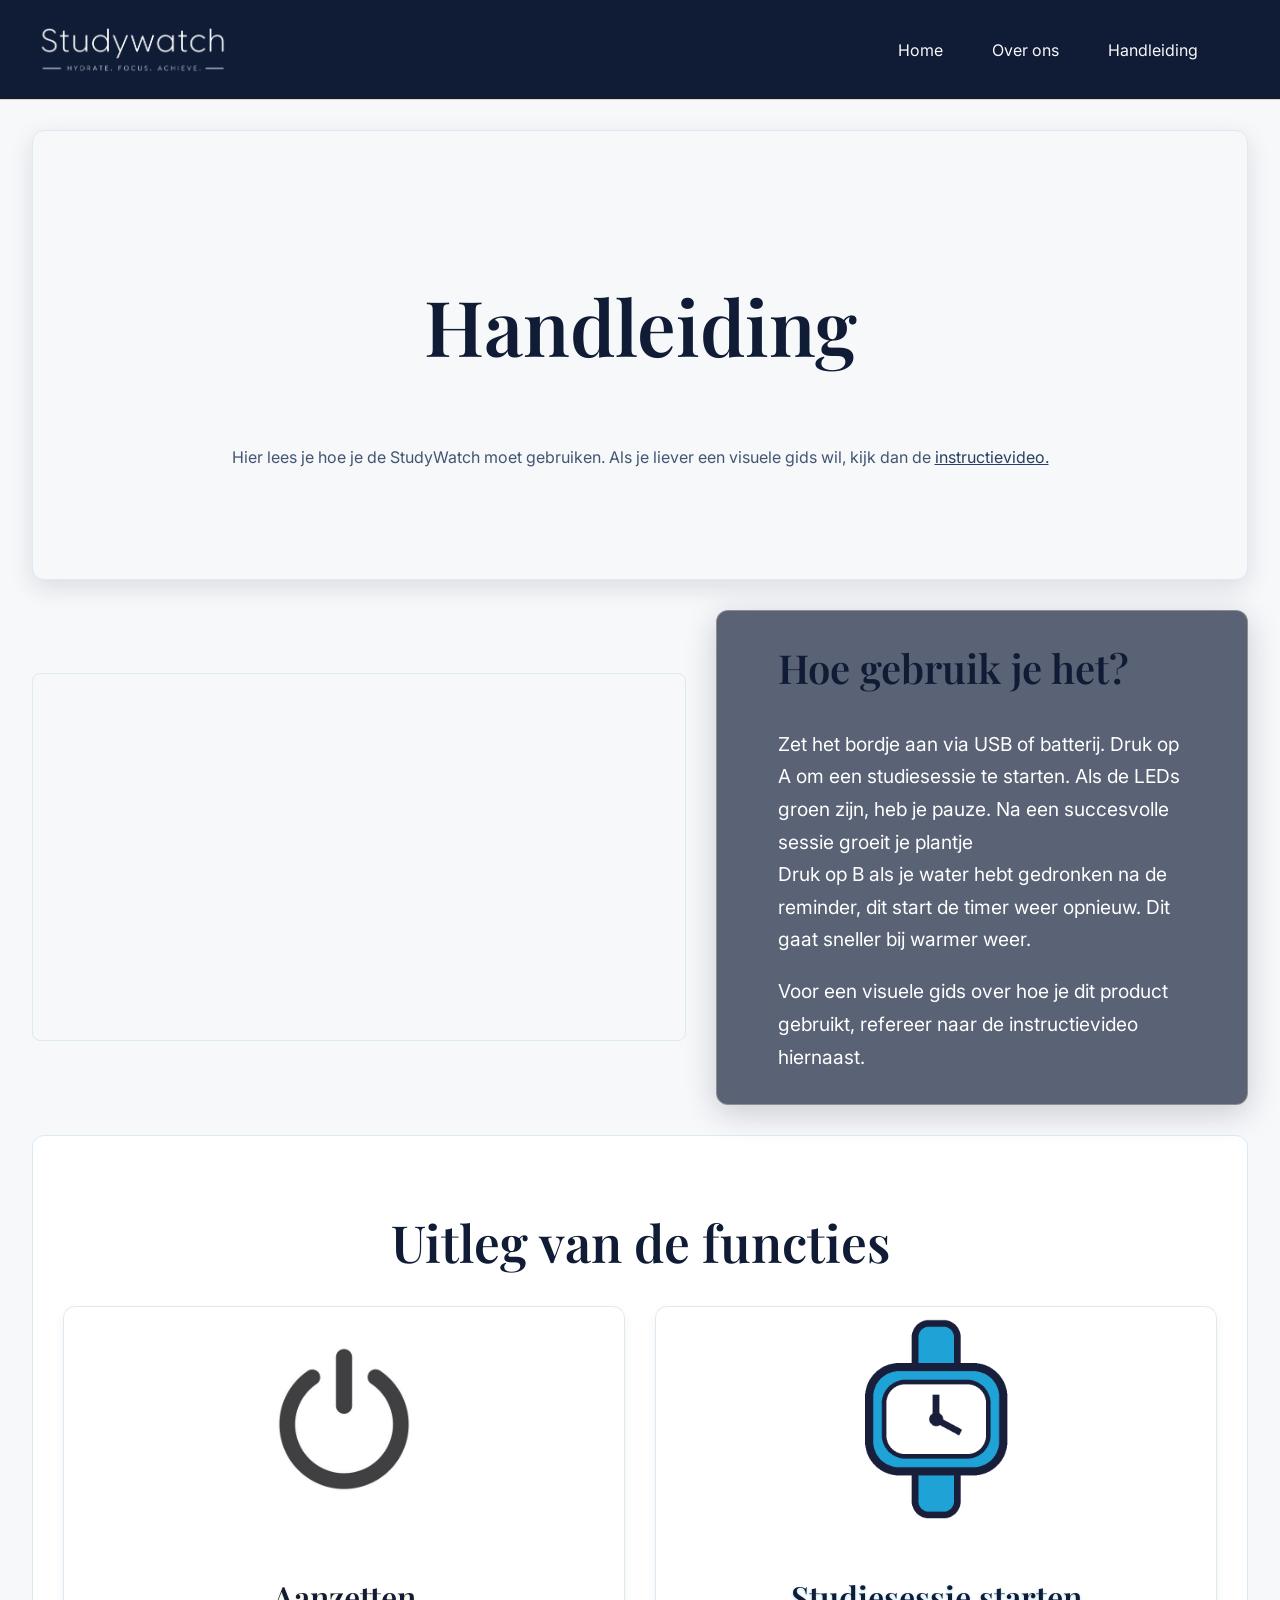
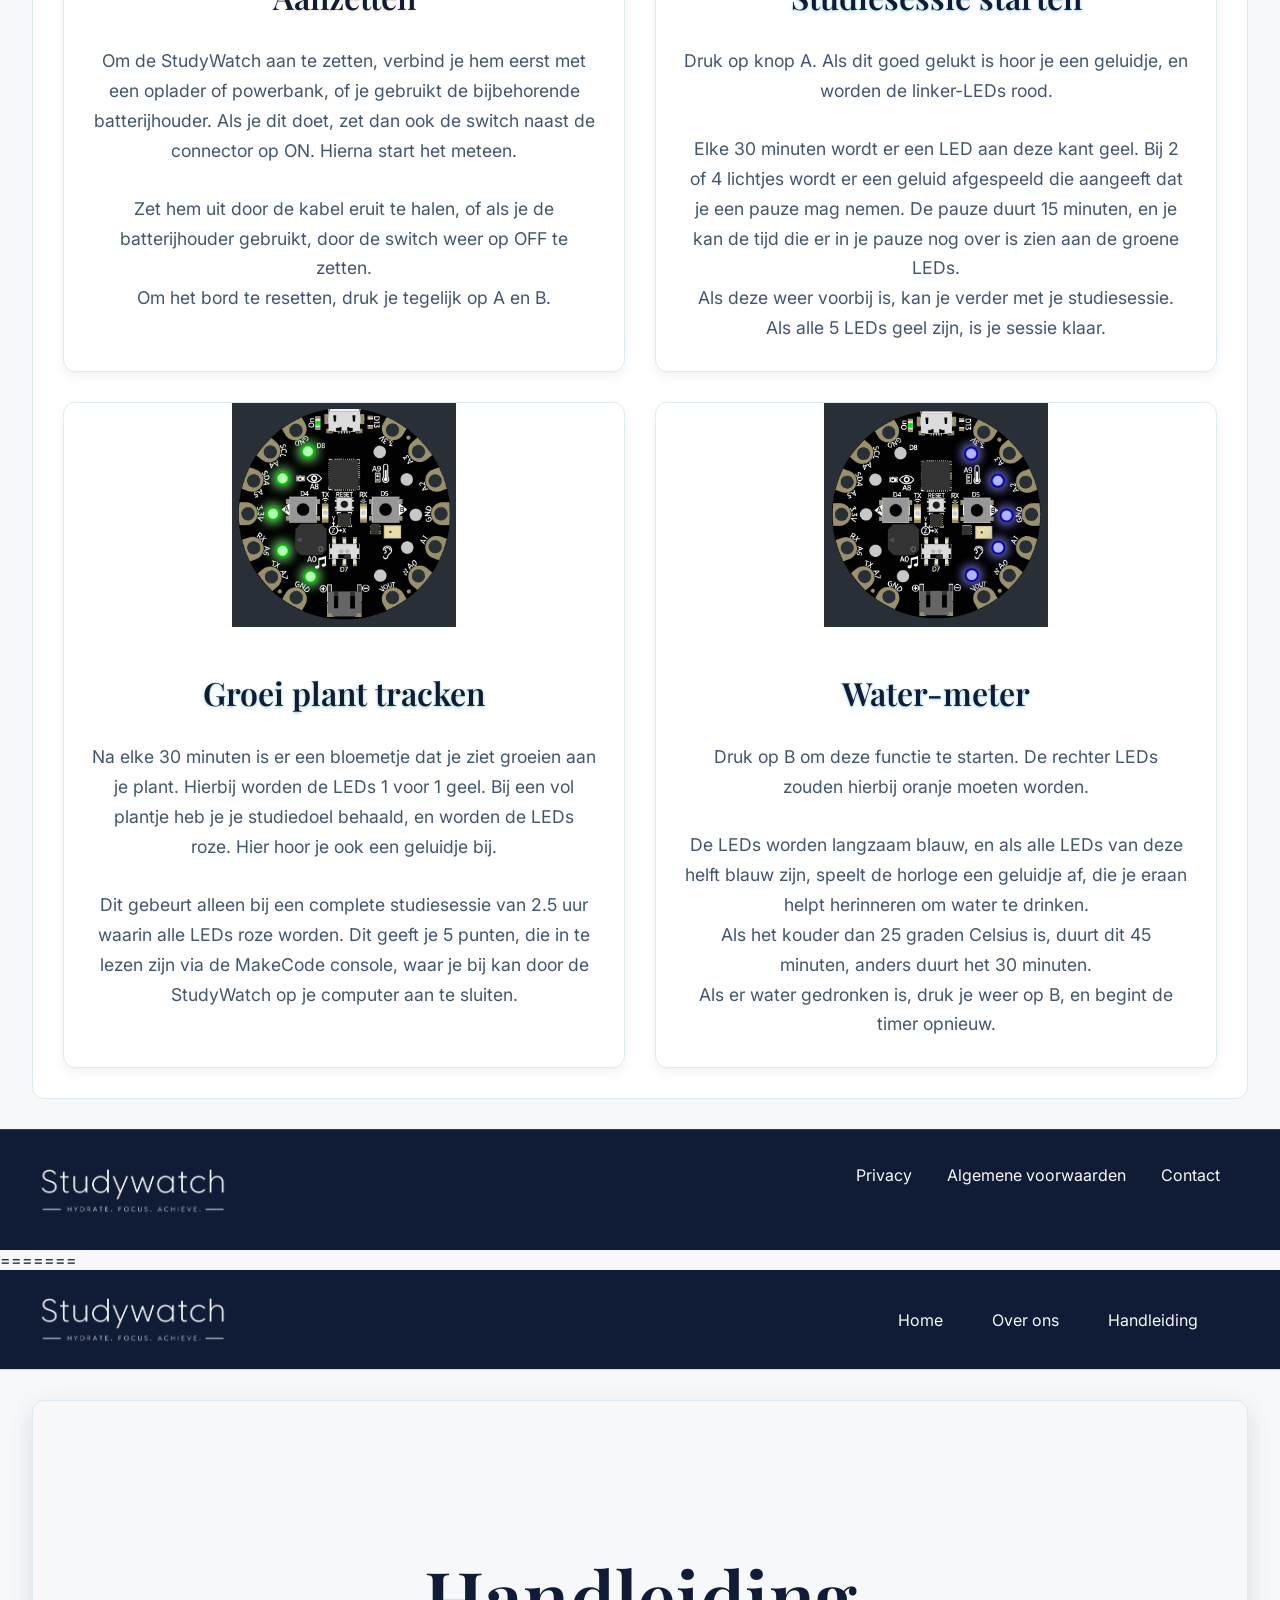
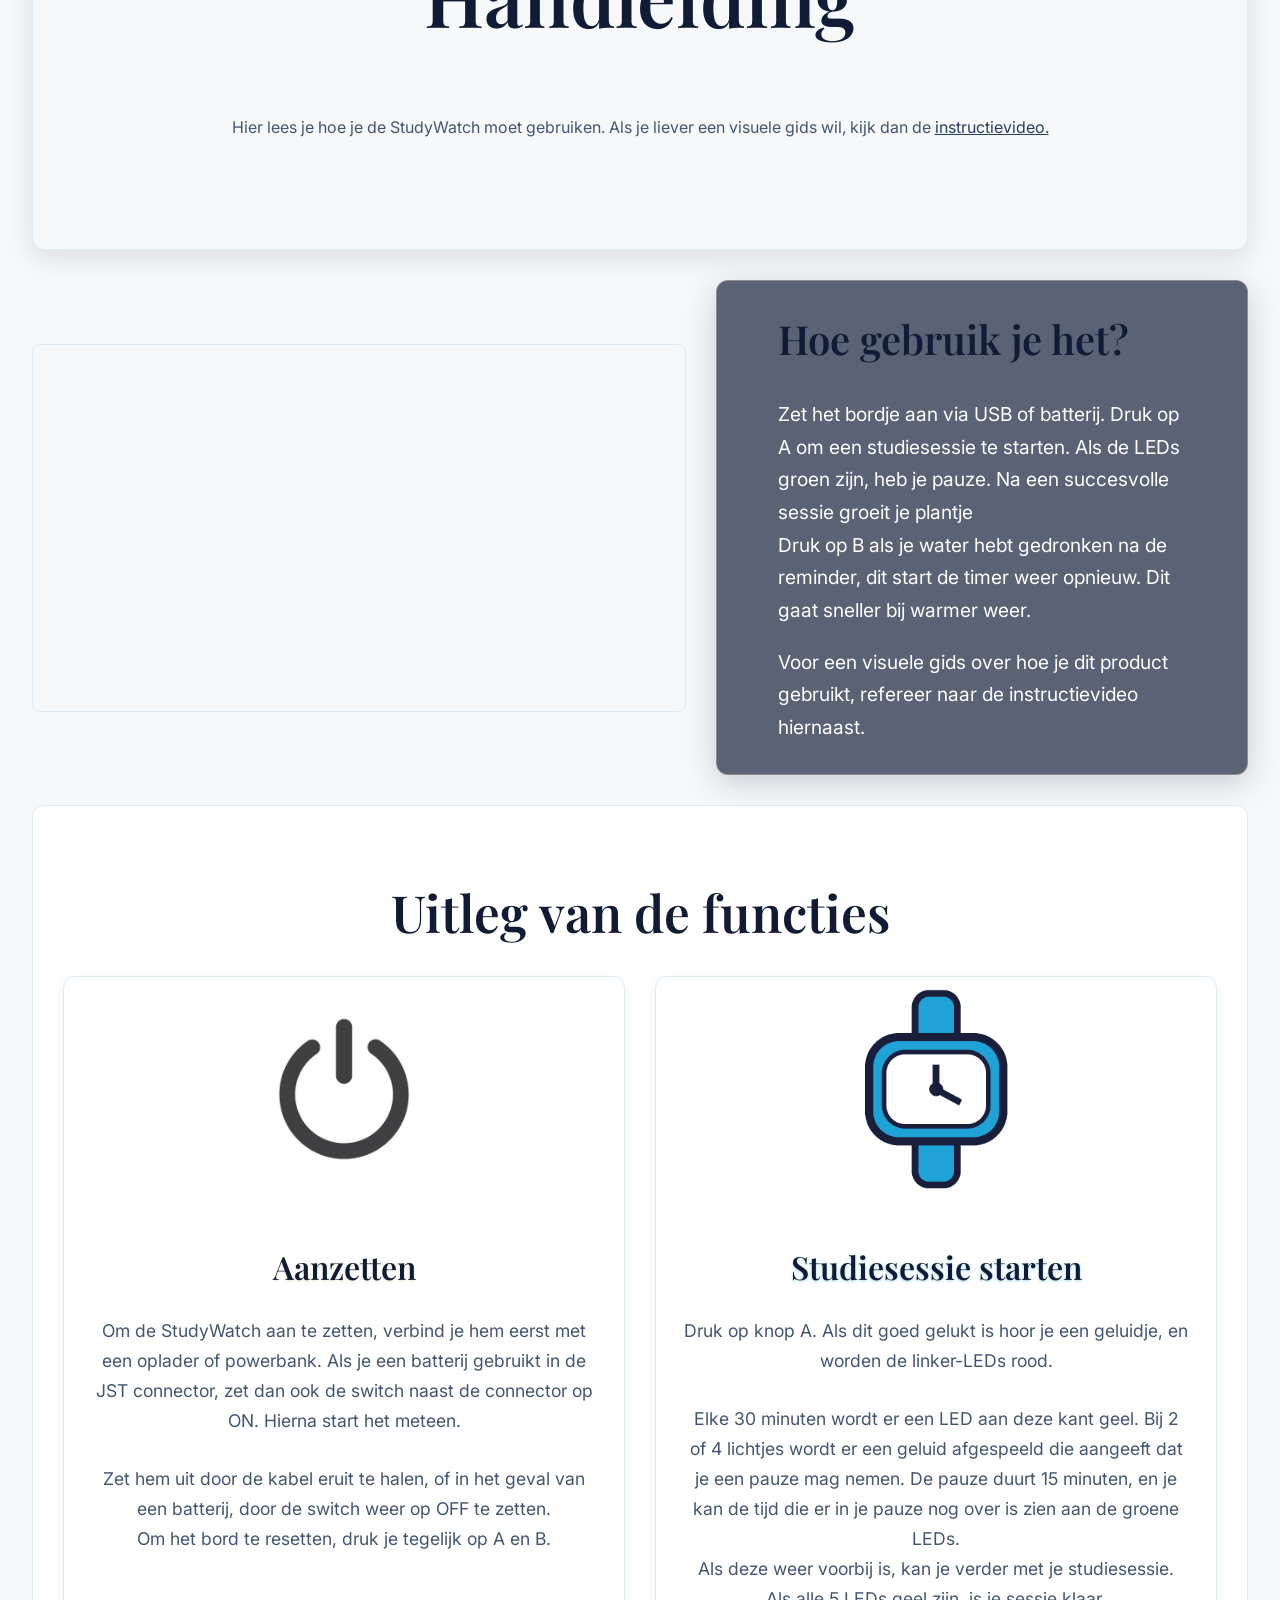
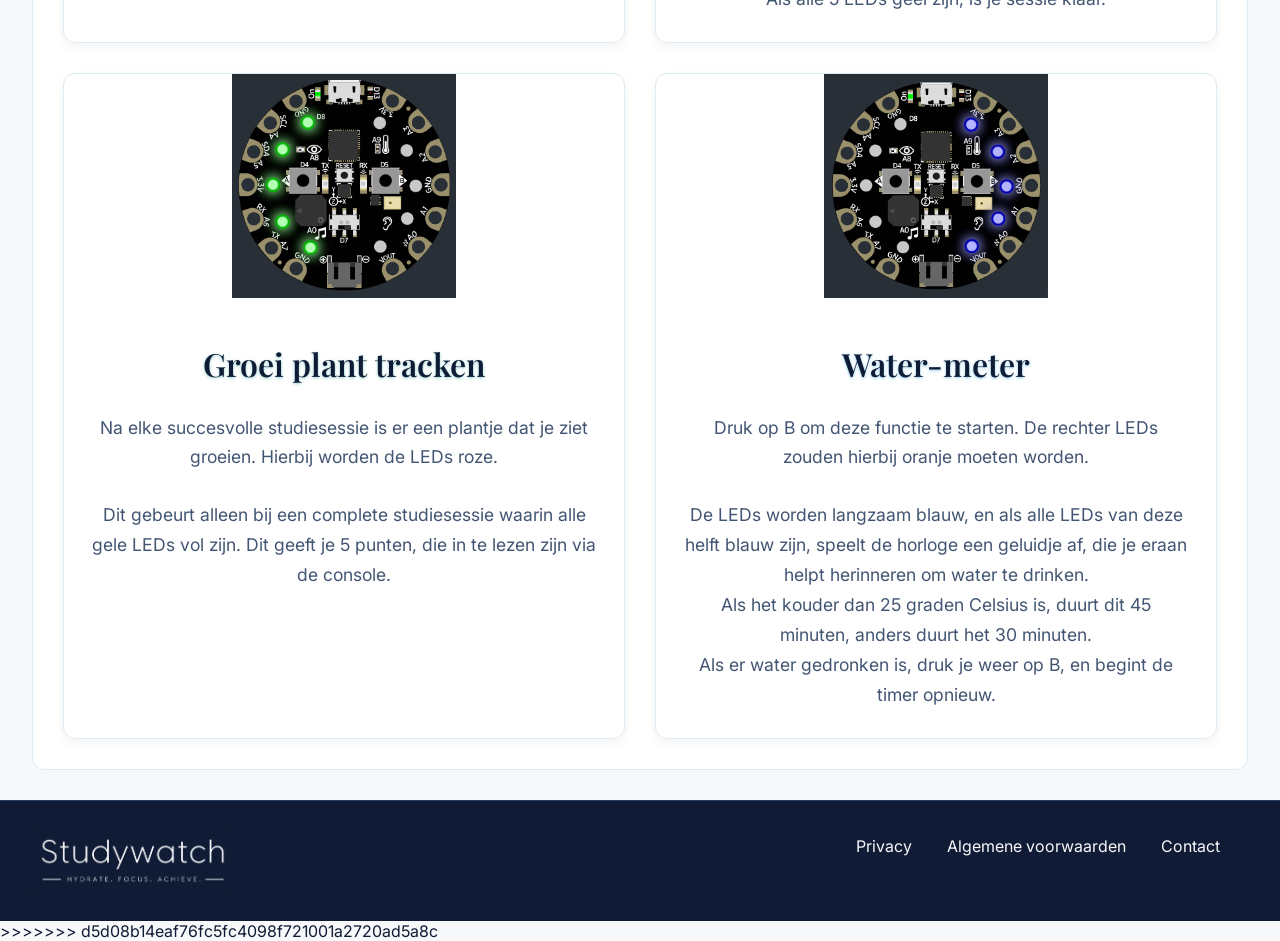
==== commit 80f31d5d: "Complete merge" ====
--- a/handleiding.html
+++ b/handleiding.html
@@ -28,7 +28,8 @@
 
     <header>
         <h1 class="header-big"> Handleiding </h1>
-        <p id="instructie-header-text">Hier lees je hoe je de StudyWatch moet gebruiken. Als je liever een visuele gids
+        <p id="instructie-header-text">Hier lees je hoe je de StudyWatch moet gebruiken. Als je liever een visuele
+            gids
             wil, kijk dan de <a href="https://www.youtube.com/watch?v=VZjXvzYrN5I">instructievideo.</a> </p>
     </header>
 
@@ -62,12 +63,14 @@
                     Aanzetten
                 </h3>
                 <p>
-                    Om de StudyWatch aan te zetten, verbind je hem eerst met een oplader of powerbank, of je gebruikt de
+                    Om de StudyWatch aan te zetten, verbind je hem eerst met een oplader of powerbank, of je
+                    gebruikt de
                     bijbehorende batterijhouder. Als je dit doet, zet dan ook de switch naast de connector op ON.
                     Hierna start het meteen.
                 </p>
                 <p>
-                    Zet hem uit door de kabel eruit te halen, of als je de batterijhouder gebruikt, door de switch weer
+                    Zet hem uit door de kabel eruit te halen, of als je de batterijhouder gebruikt, door de switch
+                    weer
                     op
                     OFF te zetten. <br> Om het bord te resetten, druk je tegelijk op A en B.
                 </p>
@@ -85,7 +88,8 @@
                     afgespeeld die aangeeft dat je een pauze mag nemen.
                     De pauze duurt 15 minuten, en je kan de tijd die er in je pauze nog over is zien aan de groene
                     LEDs.<br>
-                    Als deze weer voorbij is, kan je verder met je studiesessie. Als alle 5 LEDs geel zijn, is je sessie
+                    Als deze weer voorbij is, kan je verder met je studiesessie. Als alle 5 LEDs geel zijn, is je
+                    sessie
                     klaar.
                 </p>
             </article>
@@ -98,11 +102,13 @@
                 </h3>
                 <p>
                     Na elke 30 minuten is er een bloemetje dat je ziet groeien aan je plant. Hierbij worden de LEDs
-                    1 voor 1 geel. Bij een vol plantje heb je je studiedoel behaald, en worden de LEDs roze. Hier hoor
+                    1 voor 1 geel. Bij een vol plantje heb je je studiedoel behaald, en worden de LEDs roze. Hier
+                    hoor
                     je ook een geluidje bij.
                 </p>
                 <p>
-                    Dit gebeurt alleen bij een complete studiesessie van 2.5 uur waarin alle LEDs roze worden. Dit geeft
+                    Dit gebeurt alleen bij een complete studiesessie van 2.5 uur waarin alle LEDs roze worden. Dit
+                    geeft
                     je 5
                     punten, die in te lezen zijn via de MakeCode console, waar je bij kan door de StudyWatch op je
                     computer aan te sluiten.
@@ -139,4 +145,147 @@
 </footer>
 
 
+=======
+<!DOCTYPE html>
+<html lang="en">
+
+<head>
+    <meta charset="UTF-8">
+    <meta name="viewport" content="width=device-width, initial-scale=1.0">
+    <title>Handleiding</title>
+    <link rel="stylesheet" href="css/style.css">
+    <link rel="preconnect" href="https://fonts.googleapis.com">
+    <link rel="preconnect" href="https://fonts.gstatic.com" crossorigin>
+    <link
+        href="https://fonts.googleapis.com/css2?family=Fraunces:ital,opsz,wght@0,9..144,100..900;1,9..144,100..900&family=Work+Sans:ital,wght@0,100..900;1,100..900&display=swap"
+        rel="stylesheet">
+</head>
+
+<body>
+
+    <nav>
+
+        <img class="logo-nav" src="images/tudy (4).png" alt="De logo van Study Watch">
+
+        <div class="nav-links">
+            <a href="index.html">Home</a>
+            <a href="#">Over ons</a>
+            <a href="handleiding.html">Handleiding</a>
+        </div>
+    </nav>
+
+    <header>
+        <h1 class="header-big"> Handleiding </h1>
+        <p id="instructie-header-text">Hier lees je hoe je de StudyWatch moet gebruiken. Als je liever een visuele
+            gids
+            wil, kijk dan de <a href="https://www.youtube.com/watch?v=VZjXvzYrN5I">instructievideo.</a> </p>
+    </header>
+
+    <main id="handleiding-main">
+        <iframe src="https://www.youtube.com/embed/VZjXvzYrN5I" title="StudyWatch-instructievideo" width="560"
+            height="315" frameborder="0"
+            allow="accelerometer; autoplay; clipboard-write; encrypted-media; gyroscope; picture-in-picture; web-share"
+            referrerpolicy="strict-origin-when-cross-origin" allowfullscreen>
+        </iframe>
+        <div id="instructie-text">
+            <h2>Hoe gebruik je het? </h2>
+            <p>
+                Zet het bordje aan via USB of batterij. Druk op A om een studiesessie te starten. Als de LEDs groen
+                zijn, heb je pauze. Na een succesvolle sessie groeit je plantje <br>Druk op B als je water hebt
+                gedronken na de reminder, dit start de timer weer opnieuw. Dit gaat sneller bij warmer weer.
+            </p>
+            <p>
+                Voor een visuele gids over hoe je dit product gebruikt, refereer naar de instructievideo hiernaast.
+            </p>
+        </div>
+    </main>
+
+    <div id="functies">
+        <h2>
+            Uitleg van de functies
+        </h2>
+        <div class="card-row">
+            <article class="functie-card">
+                <img src="./images/placeholder-switch.jpg">
+                <h3 id="turnon">
+                    Aanzetten
+                </h3>
+                <p>
+                    Om de StudyWatch aan te zetten, verbind je hem eerst met een oplader of powerbank. Als je een
+                    batterij gebruikt in de JST connector, zet dan ook de switch naast de connector op ON.
+                    Hierna start het meteen.
+                </p>
+                <p>
+                    Zet hem uit door de kabel eruit te halen, of in het geval van een batterij, door de switch weer
+                    op
+                    OFF te zetten. <br> Om het bord te resetten, druk je tegelijk op A en B.
+                </p>
+            </article>
+            <article class="functie-card">
+                <img src="./images/sticker_watch.png">
+                <h3 id="studysession">
+                    Studiesessie starten
+                </h3>
+                <p>
+                    Druk op knop A. Als dit goed gelukt is hoor je een geluidje, en worden de linker-LEDs rood.
+                </p>
+                <p>
+                    Elke 30 minuten wordt er een LED aan deze kant geel. Bij 2 of 4 lichtjes wordt er een geluid
+                    afgespeeld die aangeeft dat je een pauze mag nemen.
+                    De pauze duurt 15 minuten, en je kan de tijd die er in je pauze nog over is zien aan de groene
+                    LEDs.<br>
+                    Als deze weer voorbij is, kan je verder met je studiesessie. Als alle 5 LEDs geel zijn, is je
+                    sessie
+                    klaar.
+                </p>
+            </article>
+        </div>
+        <div class="card-row">
+            <article class="functie-card">
+                <img src="./images/placeholder-growth.png">
+                <h3 id="plantgrow">
+                    Groei plant tracken
+                </h3>
+                <p>
+                    Na elke succesvolle studiesessie is er een plantje dat je ziet groeien. Hierbij worden de LEDs
+                    roze.
+                </p>
+                <p>
+                    Dit gebeurt alleen bij een complete studiesessie waarin alle gele LEDs vol zijn. Dit geeft je 5
+                    punten, die in te lezen zijn via de console.
+                </p>
+            </article>
+            <article class="functie-card">
+                <img src="./images/placeholder-water.png">
+                <h3 id="watermeter">
+                    Water-meter
+                </h3>
+                <p>
+                    Druk op B om deze functie te starten. De rechter LEDs zouden hierbij oranje moeten worden.
+                </p>
+                <p>
+                    De LEDs worden langzaam blauw, en als alle LEDs van deze helft blauw zijn, speelt de horloge een
+                    geluidje af, die je eraan helpt herinneren
+                    om water te drinken.<br>
+                    Als het kouder dan 25 graden Celsius is, duurt dit 45 minuten, anders duurt het 30 minuten.<br>
+                    Als er water gedronken is, druk je weer op B, en begint de timer opnieuw.
+                </p>
+            </article>
+        </div>
+    </div>
+</body>
+
+<footer>
+    <img class="logo-footer" src="images/tudy (4).png" alt="De logo van Study Watch">
+
+    <div class="footer-links">
+        <a href="#">Privacy</a>
+        <a href="#">Algemene voorwaarden</a>
+        <a href="#">Contact</a>
+    </div>
+</footer>
+
+
+>>>>>>> d5d08b14eaf76fc5fc4098f721001a2720ad5a8c
+
 </html>
--- a/css/style.css
+++ b/css/style.css
@@ -682,4 +682,691 @@
     #functies {
         max-width: 92vw;
     }
+
+    /* FONTS */
+    @import url('https://fonts.googleapis.com/css2?family=Inter:wght@400;500;600;700&family=Playfair+Display:wght@400;500;600;700&display=swap');
+
+
+    /* COLORS & FONTS */
+    :root {
+        --color-primary: #101B35;
+        --color-secondary: #263F63;
+        --color-accent: #E5D5B5;
+        --color-accent-hover: #D4C19A;
+
+        --color-background: #F7F8FA;
+        --color-surface: #FFFFFF;
+        --color-surface-blue: #101B35;
+        --color-dark-background: #101B35;
+        --color-black: #101B35;
+
+        --color-bg-nav-footer: #101B35;
+        --color-nav-text: #F7F8FA;
+        --color-nav-hover: #55B9E8;
+
+        --color-bg-header: #F7F8FA;
+        --color-header-text: #101B35;
+
+        --color-text: #101B35;
+        --color-text-primary: #101B35;
+        --color-text-secondary: #425572;
+        --color-text-muted: #718097;
+        --color-text-light: #F7F8FA;
+        --color-text-accent: #8A744F;
+        --color-text-on-dark: #FFFFFF;
+
+        --color-link: #263F63;
+        --color-link-hover: #55B9E8;
+
+        --color-button: #263F63;
+        --color-button-text: #FFFFFF;
+        --color-button-hover: #55B9E8;
+        --color-button-accent: #E5D5B5;
+        --color-button-accent-text: #101B35;
+
+        --color-border: #DCEAF4;
+        --color-border-dark: #263F63;
+        --color-divider: rgba(38, 63, 99, 0.24);
+        --color-silver: #C4D0DC;
+        --color-platinum: #EFF3F7;
+        --color-ice-blue: #55B9E8;
+
+        --color-burgundy: #775B69;
+        --color-emerald: #38AFA7;
+        --color-lavender: #8797B1;
+        --color-dusty-rose: #C7AFA7;
+
+        --color-footer-bg: #101B35;
+        --color-footer-text: #F7F8FA;
+        --color-footer-muted: #C4D0DC;
+        --color-footer-hover: #55B9E8;
+
+        --font-heading: "Playfair Display", serif;
+        --font-body: "Inter", sans-serif;
+
+        --color-shadow: rgba(16, 27, 53, 0.12);
+        --color-shadow-soft: rgba(16, 27, 53, 0.05);
+        --color-shadow-raised: rgba(16, 27, 53, 0.2);
+        --color-overlay: rgba(16, 27, 53, 0.68);
+        --color-overlay-border: rgba(229, 213, 181, 0.38);
+        --color-feature-study: rgba(229, 213, 181, 0.7);
+        --color-feature-session: rgba(85, 185, 232, 0.6);
+        --color-feature-growth: rgba(56, 175, 167, 0.6);
+        --color-feature-water: rgba(85, 185, 232, 0.7);
+    }
+
+
+    /* GENERAL */
+    * {
+        box-sizing: border-box;
+    }
+
+    html {
+        scroll-behavior: smooth;
+    }
+
+    body {
+        margin: 0;
+        background-color: var(--color-background);
+        color: var(--color-text);
+        font-family: var(--font-body);
+        font-weight: 400;
+    }
+
+    h1,
+    h2,
+    h3,
+    h4,
+    h5,
+    h6 {
+        color: var(--color-text-primary);
+        font-family: var(--font-heading);
+        font-weight: 600;
+    }
+
+    p {
+        color: var(--color-text-secondary);
+        font-family: var(--font-body);
+        font-size: 1em;
+        font-weight: 400;
+        line-height: 1.7;
+    }
+
+    a {
+        color: var(--color-link);
+        transition: color 0.3s ease;
+    }
+
+    a:hover {
+        color: var(--color-link-hover);
+    }
+
+
+    /* BACKGROUND */
+    .page-bg {
+        position: fixed;
+        inset: 0;
+        width: 100%;
+        height: 100%;
+        object-fit: cover;
+        z-index: -1;
+        filter: blur(0.5px);
+    }
+
+
+    /* NAVIGATION */
+    nav {
+        min-height: 100px;
+        display: flex;
+        gap: 30px;
+        justify-content: space-between;
+        align-items: center;
+        padding: 10px 30px;
+        background-color: var(--color-bg-nav-footer);
+        color: var(--color-nav-text);
+        border-bottom: 1px solid var(--color-accent);
+        position: sticky;
+        top: 0;
+        z-index: 1;
+    }
+
+    .logo,
+    .logo-nav,
+    .logo-footer {
+        flex: 0 0 auto;
+        height: auto;
+        margin-left: 1vw;
+        transition: transform 0.2s ease;
+    }
+
+    .logo-nav {
+        width: 200px;
+        height: 70px;
+        flex-basis: 200px;
+        padding: 4px;
+        margin: 0;
+        object-fit: contain;
+        background-color: var(--color-surface-blue);
+        border-radius: 6px;
+    }
+
+    .logo-header {
+        display: block;
+        width: min(500px, 90%);
+        height: 450px;
+        margin: -100px auto;
+        object-fit: contain;
+    }
+
+    .logo-header+p {
+        display: flex;
+        justify-content: center;
+        margin-top: 0;
+    }
+
+    .nav-links {
+        display: flex;
+        align-items: center;
+        gap: 25px;
+        margin-right: 40px;
+    }
+
+    .nav-links a {
+        position: relative;
+        display: inline-block;
+        padding: 10px 12px;
+        color: var(--color-nav-text);
+        text-decoration: none;
+        transition: color 0.3s ease;
+    }
+
+    .nav-links a:hover {
+        color: var(--color-nav-hover);
+    }
+
+    .nav-links a::before {
+        content: "";
+        position: absolute;
+        left: 0;
+        bottom: 4px;
+        width: 100%;
+        height: 2px;
+        background-color: var(--color-nav-hover);
+        transform: scaleX(0);
+        transform-origin: left;
+        transition: transform 0.3s ease;
+    }
+
+    .nav-links a:hover::before {
+        transform: scaleX(1);
+    }
+
+
+    /* HEADER */
+    header {
+        min-height: 50vh;
+        max-height: 65vh;
+        display: flex;
+        flex-direction: column;
+        justify-content: center;
+        align-items: center;
+        padding: 30px;
+        border: 1px solid var(--color-border);
+        border-radius: 12px;
+        background-color: var(--color-bg-header);
+        box-shadow: 0 8px 24px var(--color-shadow);
+        text-align: center;
+        animation: fade-in 2s ease-out both;
+    }
+
+    header,
+    #handleiding-main,
+    #functies {
+        width: 100%;
+        max-width: 95vw;
+        margin: 30px auto 0;
+    }
+
+    header h1,
+    header h2,
+    header h3 {
+        color: var(--color-header-text);
+    }
+
+    .header-big {
+        color: var(--color-primary);
+        font-family: var(--font-heading);
+        font-size: clamp(2.5rem, 6vw, 5rem);
+        animation: fade-in 1s ease-out;
+    }
+
+    header a {
+        display: inline-block;
+        justify-content: center;
+        margin-top: 20px;
+        padding: 12px 28px;
+        border-radius: 6px;
+        background-color: var(--color-button);
+        color: var(--color-button-text);
+        font-family: var(--font-body);
+        font-weight: 600;
+        text-decoration: none;
+        transition:
+            background-color 0.3s ease,
+            color 0.3s ease,
+            transform 0.3s ease;
+    }
+
+    header a:hover {
+        transform: translateY(-2px);
+        background-color: var(--color-button-hover);
+        color: var(--color-primary);
+    }
+
+
+    /* FOOTER */
+    footer {
+        min-height: 5vh;
+        margin-top: 30px;
+        padding: 25px 30px;
+        border-top: 1px solid var(--color-border-dark);
+        background-color: var(--color-footer-bg);
+        color: var(--color-footer-text);
+        text-align: left;
+    }
+
+    footer p {
+        color: var(--color-footer-muted);
+    }
+
+    footer h2,
+    footer h3,
+    footer h4 {
+        color: var(--color-footer-text);
+    }
+
+    .logo-footer {
+        display: inline-block;
+        width: 200px;
+        height: 70px;
+        padding: 4px;
+        margin: 0;
+        object-fit: contain;
+        vertical-align: middle;
+        background-color: var(--color-surface-blue);
+        border-radius: 6px;
+    }
+
+    .footer-links {
+        display: flex;
+        float: right;
+        gap: 15px;
+        margin-right: 20px;
+    }
+
+    .footer-links a {
+        padding: 10px;
+        color: var(--color-footer-text);
+        text-decoration: none;
+        transition: color 0.3s ease;
+    }
+
+    .footer-links a:hover {
+        color: var(--color-footer-hover);
+    }
+
+
+    /* HANDLEIDING */
+    #instructie-text {
+        display: flex;
+        flex: 1 1 30%;
+        flex-direction: column;
+        align-self: center;
+        margin: 0;
+        padding: 2.5% 5%;
+        border: 1px solid var(--color-overlay-border);
+        border-radius: 12px;
+        background: var(--color-overlay);
+        box-shadow: 0 8px 32px var(--color-shadow-raised);
+        color: var(--color-text-light);
+        backdrop-filter: blur(12px);
+        animation: fade-in 2s ease-out both;
+    }
+
+    #instructie-text h2 {
+        margin-top: 0;
+    }
+
+    #instructie-text h2,
+    #instructie-text h3 {
+        color: var(--color-header-text);
+    }
+
+    #instructie-text p {
+        color: var(--color-text-on-dark);
+    }
+
+    #instructie-text p:last-child {
+        margin-bottom: 0;
+    }
+
+    iframe {
+        flex: 1 1 40%;
+        min-width: 0;
+        max-width: 100%;
+        height: auto;
+        aspect-ratio: 16 / 9;
+        align-self: center;
+        margin: 0;
+        border: 1px solid var(--color-border);
+        border-radius: 8px;
+    }
+
+    #instructie-header-text a {
+        display: inline;
+        background-color: transparent;
+        color: var(--color-link);
+        padding: 0;
+        margin-top: 0;
+        border-radius: 0;
+        font-weight: inherit;
+        text-decoration: underline;
+    }
+
+    #instructie-header-text a:hover {
+        background-color: transparent;
+        color: var(--color-link-hover);
+        transform: none;
+    }
+
+    #handleiding-main {
+        display: flex;
+        flex-wrap: wrap;
+        align-items: center;
+        gap: 30px;
+    }
+
+    #handleiding-main h2 {
+        color: var(--color-primary);
+        font-size: 2.5em;
+    }
+
+    #handleiding-main p {
+        margin-top: 0;
+        font-size: 1.2em;
+    }
+
+
+    /* FUNCTIONS */
+    #functies {
+        min-height: 65vh;
+        display: flex;
+        flex-direction: column;
+        justify-content: center;
+        align-items: center;
+        padding: 30px;
+        border: 1px solid var(--color-border);
+        border-radius: 12px;
+        background-color: var(--color-surface);
+        text-align: center;
+    }
+
+    #functies h2 {
+        margin-bottom: 0;
+        color: var(--color-primary);
+        font-size: clamp(2rem, 4vw, 3.5rem);
+    }
+
+
+    /* FEATURES COLORS */
+    #turnon {
+        text-shadow: 0 1px 3px var(--color-feature-study);
+    }
+
+    #studysession {
+        text-shadow: 0 1px 3px var(--color-feature-session);
+    }
+
+    #plantgrow {
+        text-shadow: 0 1px 3px var(--color-feature-growth);
+    }
+
+    #watermeter {
+        text-shadow: 0 1px 3px var(--color-feature-water);
+    }
+
+    .card-row {
+        width: 100%;
+        display: flex;
+        flex-direction: row;
+        justify-content: center;
+        gap: 30px;
+        margin-top: 30px;
+    }
+
+    .functie-card {
+        min-height: 100%;
+        display: flex;
+        flex: 1 1 0;
+        flex-direction: column;
+        max-width: none;
+        margin: 0;
+        overflow: hidden;
+        border: 1px solid var(--color-border);
+        border-radius: 12px;
+        background-color: var(--color-surface);
+        color: var(--color-text-primary);
+        box-shadow: 0 4px 12px var(--color-shadow-soft);
+        cursor: pointer;
+        transition:
+            transform 0.3s ease,
+            box-shadow 0.3s ease,
+            border-color 0.3s ease;
+    }
+
+    .functie-card:hover {
+        transform: translateY(-5px);
+        border-color: var(--color-accent);
+        box-shadow: 0 10px 25px var(--color-shadow);
+    }
+
+    .functie-card h3 {
+        margin: 5% 5%;
+        color: var(--color-primary);
+        font-size: 2em;
+    }
+
+    .functie-card p {
+        margin: 0 5% 5%;
+        color: var(--color-text-secondary);
+        font-size: 1.1em;
+    }
+
+    .functie-card img {
+        width: 40%;
+        height: auto;
+        margin-bottom: 1rem;
+        aspect-ratio: 1/1;
+        object-fit: cover;
+        object-position: top;
+        align-self: center;
+    }
+
+
+    /* INFORMATION */
+    .information {
+        width: 100%;
+        max-width: 95vw;
+        min-height: 50vh;
+        max-height: 65vh;
+        display: flex;
+        flex: 1;
+        flex-direction: row;
+        justify-content: center;
+        margin: 30px auto 0;
+        padding: 20px;
+        border-radius: 15px;
+        background-color: var(--color-secondary);
+        box-shadow: 0 8px 24px var(--color-shadow);
+        opacity: 0.95;
+        animation: fade-in 2s ease-out both;
+    }
+
+    .information p {
+        color: var(--color-text-on-dark);
+    }
+
+    .nummer1,
+    .nummer2 {
+        display: flex;
+        flex: 1;
+        gap: 20px;
+        margin: 20px 0;
+        flex-direction: column;
+
+    }
+
+    .nummer1 p {
+        display: flex;
+        margin: 0 20px;
+    }
+
+
+    .nummer2 p {
+        display: flex;
+        margin: 0 20px;
+
+    }
+
+
+    .nummer1 {
+        border-right: 0.5px solid rgb(175, 175, 175);
+    }
+
+    .nummer1 .nummer2 .image div {
+        background-color: var(--color-accent);
+    }
+
+    .sticker {
+        width: 50px;
+        height: 50px;
+        display: flex;
+        justify-content: center;
+        margin: 0 10px;
+        border-radius: 50%;
+        background-color: var(--color-background);
+    }
+
+
+
+
+    /* ANIMATIONS */
+    @keyframes fade-in {
+        from {
+            opacity: 0;
+            translate: 0 20px;
+        }
+
+        to {
+            opacity: 1;
+            translate: 0 0;
+        }
+    }
+
+
+    /* RESPONSIVE */
+    @media (max-width: 768px) {
+        nav {
+            min-height: 80px;
+            flex-wrap: wrap;
+            gap: 10px;
+            padding: 15px 20px;
+        }
+
+        .logo-nav {
+            width: 190px;
+            height: 58px;
+            flex-basis: 190px;
+        }
+
+        .nav-links {
+            flex-wrap: wrap;
+            gap: 8px;
+            margin-right: 0;
+        }
+
+        .footer-links {
+            float: none;
+            flex-wrap: wrap;
+            gap: 8px;
+            margin: 10px 0 0;
+        }
+
+        .logo-footer {
+            width: 190px;
+            height: 58px;
+        }
+
+        header {
+            max-width: 92vw;
+            min-height: 40vh;
+            max-height: none;
+            padding: 25px 15px;
+        }
+
+        #functies {
+            max-width: 92vw;
+            padding: 20px;
+        }
+
+        .card-row {
+            display: grid;
+            grid-template-columns: 1fr;
+            align-items: start;
+            gap: 15px;
+        }
+
+        .functie-card {
+            width: 100%;
+            min-height: 0;
+            max-width: 100%;
+            margin: 0;
+        }
+
+        #handleiding-main {
+            flex-direction: column;
+            align-items: stretch;
+        }
+
+        #handleiding-main h2 {
+            font-size: 2em;
+        }
+
+        #handleiding-main p {
+            font-size: 1.05em;
+        }
+
+        #instructie-text {
+            flex: none;
+            margin: 15px 0;
+            padding: 20px;
+        }
+
+        iframe {
+            width: 100%;
+            flex: none;
+            margin: 15px 0;
+        }
+
+        #instructie-header-text a {
+            background-color: none;
+        }
+
+        header,
+        .information,
+        #handleiding-main,
+        #functies {
+            max-width: 92vw;
+        }
+    }
 }
--- a/css/style.css
+++ b/css/style.css
@@ -682,4 +682,691 @@
     #functies {
         max-width: 92vw;
     }
+
+    /* FONTS */
+    @import url('https://fonts.googleapis.com/css2?family=Inter:wght@400;500;600;700&family=Playfair+Display:wght@400;500;600;700&display=swap');
+
+
+    /* COLORS & FONTS */
+    :root {
+        --color-primary: #101B35;
+        --color-secondary: #263F63;
+        --color-accent: #E5D5B5;
+        --color-accent-hover: #D4C19A;
+
+        --color-background: #F7F8FA;
+        --color-surface: #FFFFFF;
+        --color-surface-blue: #101B35;
+        --color-dark-background: #101B35;
+        --color-black: #101B35;
+
+        --color-bg-nav-footer: #101B35;
+        --color-nav-text: #F7F8FA;
+        --color-nav-hover: #55B9E8;
+
+        --color-bg-header: #F7F8FA;
+        --color-header-text: #101B35;
+
+        --color-text: #101B35;
+        --color-text-primary: #101B35;
+        --color-text-secondary: #425572;
+        --color-text-muted: #718097;
+        --color-text-light: #F7F8FA;
+        --color-text-accent: #8A744F;
+        --color-text-on-dark: #FFFFFF;
+
+        --color-link: #263F63;
+        --color-link-hover: #55B9E8;
+
+        --color-button: #263F63;
+        --color-button-text: #FFFFFF;
+        --color-button-hover: #55B9E8;
+        --color-button-accent: #E5D5B5;
+        --color-button-accent-text: #101B35;
+
+        --color-border: #DCEAF4;
+        --color-border-dark: #263F63;
+        --color-divider: rgba(38, 63, 99, 0.24);
+        --color-silver: #C4D0DC;
+        --color-platinum: #EFF3F7;
+        --color-ice-blue: #55B9E8;
+
+        --color-burgundy: #775B69;
+        --color-emerald: #38AFA7;
+        --color-lavender: #8797B1;
+        --color-dusty-rose: #C7AFA7;
+
+        --color-footer-bg: #101B35;
+        --color-footer-text: #F7F8FA;
+        --color-footer-muted: #C4D0DC;
+        --color-footer-hover: #55B9E8;
+
+        --font-heading: "Playfair Display", serif;
+        --font-body: "Inter", sans-serif;
+
+        --color-shadow: rgba(16, 27, 53, 0.12);
+        --color-shadow-soft: rgba(16, 27, 53, 0.05);
+        --color-shadow-raised: rgba(16, 27, 53, 0.2);
+        --color-overlay: rgba(16, 27, 53, 0.68);
+        --color-overlay-border: rgba(229, 213, 181, 0.38);
+        --color-feature-study: rgba(229, 213, 181, 0.7);
+        --color-feature-session: rgba(85, 185, 232, 0.6);
+        --color-feature-growth: rgba(56, 175, 167, 0.6);
+        --color-feature-water: rgba(85, 185, 232, 0.7);
+    }
+
+
+    /* GENERAL */
+    * {
+        box-sizing: border-box;
+    }
+
+    html {
+        scroll-behavior: smooth;
+    }
+
+    body {
+        margin: 0;
+        background-color: var(--color-background);
+        color: var(--color-text);
+        font-family: var(--font-body);
+        font-weight: 400;
+    }
+
+    h1,
+    h2,
+    h3,
+    h4,
+    h5,
+    h6 {
+        color: var(--color-text-primary);
+        font-family: var(--font-heading);
+        font-weight: 600;
+    }
+
+    p {
+        color: var(--color-text-secondary);
+        font-family: var(--font-body);
+        font-size: 1em;
+        font-weight: 400;
+        line-height: 1.7;
+    }
+
+    a {
+        color: var(--color-link);
+        transition: color 0.3s ease;
+    }
+
+    a:hover {
+        color: var(--color-link-hover);
+    }
+
+
+    /* BACKGROUND */
+    .page-bg {
+        position: fixed;
+        inset: 0;
+        width: 100%;
+        height: 100%;
+        object-fit: cover;
+        z-index: -1;
+        filter: blur(0.5px);
+    }
+
+
+    /* NAVIGATION */
+    nav {
+        min-height: 100px;
+        display: flex;
+        gap: 30px;
+        justify-content: space-between;
+        align-items: center;
+        padding: 10px 30px;
+        background-color: var(--color-bg-nav-footer);
+        color: var(--color-nav-text);
+        border-bottom: 1px solid var(--color-accent);
+        position: sticky;
+        top: 0;
+        z-index: 1;
+    }
+
+    .logo,
+    .logo-nav,
+    .logo-footer {
+        flex: 0 0 auto;
+        height: auto;
+        margin-left: 1vw;
+        transition: transform 0.2s ease;
+    }
+
+    .logo-nav {
+        width: 200px;
+        height: 70px;
+        flex-basis: 200px;
+        padding: 4px;
+        margin: 0;
+        object-fit: contain;
+        background-color: var(--color-surface-blue);
+        border-radius: 6px;
+    }
+
+    .logo-header {
+        display: block;
+        width: min(500px, 90%);
+        height: 450px;
+        margin: -100px auto;
+        object-fit: contain;
+    }
+
+    .logo-header+p {
+        display: flex;
+        justify-content: center;
+        margin-top: 0;
+    }
+
+    .nav-links {
+        display: flex;
+        align-items: center;
+        gap: 25px;
+        margin-right: 40px;
+    }
+
+    .nav-links a {
+        position: relative;
+        display: inline-block;
+        padding: 10px 12px;
+        color: var(--color-nav-text);
+        text-decoration: none;
+        transition: color 0.3s ease;
+    }
+
+    .nav-links a:hover {
+        color: var(--color-nav-hover);
+    }
+
+    .nav-links a::before {
+        content: "";
+        position: absolute;
+        left: 0;
+        bottom: 4px;
+        width: 100%;
+        height: 2px;
+        background-color: var(--color-nav-hover);
+        transform: scaleX(0);
+        transform-origin: left;
+        transition: transform 0.3s ease;
+    }
+
+    .nav-links a:hover::before {
+        transform: scaleX(1);
+    }
+
+
+    /* HEADER */
+    header {
+        min-height: 50vh;
+        max-height: 65vh;
+        display: flex;
+        flex-direction: column;
+        justify-content: center;
+        align-items: center;
+        padding: 30px;
+        border: 1px solid var(--color-border);
+        border-radius: 12px;
+        background-color: var(--color-bg-header);
+        box-shadow: 0 8px 24px var(--color-shadow);
+        text-align: center;
+        animation: fade-in 2s ease-out both;
+    }
+
+    header,
+    #handleiding-main,
+    #functies {
+        width: 100%;
+        max-width: 95vw;
+        margin: 30px auto 0;
+    }
+
+    header h1,
+    header h2,
+    header h3 {
+        color: var(--color-header-text);
+    }
+
+    .header-big {
+        color: var(--color-primary);
+        font-family: var(--font-heading);
+        font-size: clamp(2.5rem, 6vw, 5rem);
+        animation: fade-in 1s ease-out;
+    }
+
+    header a {
+        display: inline-block;
+        justify-content: center;
+        margin-top: 20px;
+        padding: 12px 28px;
+        border-radius: 6px;
+        background-color: var(--color-button);
+        color: var(--color-button-text);
+        font-family: var(--font-body);
+        font-weight: 600;
+        text-decoration: none;
+        transition:
+            background-color 0.3s ease,
+            color 0.3s ease,
+            transform 0.3s ease;
+    }
+
+    header a:hover {
+        transform: translateY(-2px);
+        background-color: var(--color-button-hover);
+        color: var(--color-primary);
+    }
+
+
+    /* FOOTER */
+    footer {
+        min-height: 5vh;
+        margin-top: 30px;
+        padding: 25px 30px;
+        border-top: 1px solid var(--color-border-dark);
+        background-color: var(--color-footer-bg);
+        color: var(--color-footer-text);
+        text-align: left;
+    }
+
+    footer p {
+        color: var(--color-footer-muted);
+    }
+
+    footer h2,
+    footer h3,
+    footer h4 {
+        color: var(--color-footer-text);
+    }
+
+    .logo-footer {
+        display: inline-block;
+        width: 200px;
+        height: 70px;
+        padding: 4px;
+        margin: 0;
+        object-fit: contain;
+        vertical-align: middle;
+        background-color: var(--color-surface-blue);
+        border-radius: 6px;
+    }
+
+    .footer-links {
+        display: flex;
+        float: right;
+        gap: 15px;
+        margin-right: 20px;
+    }
+
+    .footer-links a {
+        padding: 10px;
+        color: var(--color-footer-text);
+        text-decoration: none;
+        transition: color 0.3s ease;
+    }
+
+    .footer-links a:hover {
+        color: var(--color-footer-hover);
+    }
+
+
+    /* HANDLEIDING */
+    #instructie-text {
+        display: flex;
+        flex: 1 1 30%;
+        flex-direction: column;
+        align-self: center;
+        margin: 0;
+        padding: 2.5% 5%;
+        border: 1px solid var(--color-overlay-border);
+        border-radius: 12px;
+        background: var(--color-overlay);
+        box-shadow: 0 8px 32px var(--color-shadow-raised);
+        color: var(--color-text-light);
+        backdrop-filter: blur(12px);
+        animation: fade-in 2s ease-out both;
+    }
+
+    #instructie-text h2 {
+        margin-top: 0;
+    }
+
+    #instructie-text h2,
+    #instructie-text h3 {
+        color: var(--color-header-text);
+    }
+
+    #instructie-text p {
+        color: var(--color-text-on-dark);
+    }
+
+    #instructie-text p:last-child {
+        margin-bottom: 0;
+    }
+
+    iframe {
+        flex: 1 1 40%;
+        min-width: 0;
+        max-width: 100%;
+        height: auto;
+        aspect-ratio: 16 / 9;
+        align-self: center;
+        margin: 0;
+        border: 1px solid var(--color-border);
+        border-radius: 8px;
+    }
+
+    #instructie-header-text a {
+        display: inline;
+        background-color: transparent;
+        color: var(--color-link);
+        padding: 0;
+        margin-top: 0;
+        border-radius: 0;
+        font-weight: inherit;
+        text-decoration: underline;
+    }
+
+    #instructie-header-text a:hover {
+        background-color: transparent;
+        color: var(--color-link-hover);
+        transform: none;
+    }
+
+    #handleiding-main {
+        display: flex;
+        flex-wrap: wrap;
+        align-items: center;
+        gap: 30px;
+    }
+
+    #handleiding-main h2 {
+        color: var(--color-primary);
+        font-size: 2.5em;
+    }
+
+    #handleiding-main p {
+        margin-top: 0;
+        font-size: 1.2em;
+    }
+
+
+    /* FUNCTIONS */
+    #functies {
+        min-height: 65vh;
+        display: flex;
+        flex-direction: column;
+        justify-content: center;
+        align-items: center;
+        padding: 30px;
+        border: 1px solid var(--color-border);
+        border-radius: 12px;
+        background-color: var(--color-surface);
+        text-align: center;
+    }
+
+    #functies h2 {
+        margin-bottom: 0;
+        color: var(--color-primary);
+        font-size: clamp(2rem, 4vw, 3.5rem);
+    }
+
+
+    /* FEATURES COLORS */
+    #turnon {
+        text-shadow: 0 1px 3px var(--color-feature-study);
+    }
+
+    #studysession {
+        text-shadow: 0 1px 3px var(--color-feature-session);
+    }
+
+    #plantgrow {
+        text-shadow: 0 1px 3px var(--color-feature-growth);
+    }
+
+    #watermeter {
+        text-shadow: 0 1px 3px var(--color-feature-water);
+    }
+
+    .card-row {
+        width: 100%;
+        display: flex;
+        flex-direction: row;
+        justify-content: center;
+        gap: 30px;
+        margin-top: 30px;
+    }
+
+    .functie-card {
+        min-height: 100%;
+        display: flex;
+        flex: 1 1 0;
+        flex-direction: column;
+        max-width: none;
+        margin: 0;
+        overflow: hidden;
+        border: 1px solid var(--color-border);
+        border-radius: 12px;
+        background-color: var(--color-surface);
+        color: var(--color-text-primary);
+        box-shadow: 0 4px 12px var(--color-shadow-soft);
+        cursor: pointer;
+        transition:
+            transform 0.3s ease,
+            box-shadow 0.3s ease,
+            border-color 0.3s ease;
+    }
+
+    .functie-card:hover {
+        transform: translateY(-5px);
+        border-color: var(--color-accent);
+        box-shadow: 0 10px 25px var(--color-shadow);
+    }
+
+    .functie-card h3 {
+        margin: 5% 5%;
+        color: var(--color-primary);
+        font-size: 2em;
+    }
+
+    .functie-card p {
+        margin: 0 5% 5%;
+        color: var(--color-text-secondary);
+        font-size: 1.1em;
+    }
+
+    .functie-card img {
+        width: 40%;
+        height: auto;
+        margin-bottom: 1rem;
+        aspect-ratio: 1/1;
+        object-fit: cover;
+        object-position: top;
+        align-self: center;
+    }
+
+
+    /* INFORMATION */
+    .information {
+        width: 100%;
+        max-width: 95vw;
+        min-height: 50vh;
+        max-height: 65vh;
+        display: flex;
+        flex: 1;
+        flex-direction: row;
+        justify-content: center;
+        margin: 30px auto 0;
+        padding: 20px;
+        border-radius: 15px;
+        background-color: var(--color-secondary);
+        box-shadow: 0 8px 24px var(--color-shadow);
+        opacity: 0.95;
+        animation: fade-in 2s ease-out both;
+    }
+
+    .information p {
+        color: var(--color-text-on-dark);
+    }
+
+    .nummer1,
+    .nummer2 {
+        display: flex;
+        flex: 1;
+        gap: 20px;
+        margin: 20px 0;
+        flex-direction: column;
+
+    }
+
+    .nummer1 p {
+        display: flex;
+        margin: 0 20px;
+    }
+
+
+    .nummer2 p {
+        display: flex;
+        margin: 0 20px;
+
+    }
+
+
+    .nummer1 {
+        border-right: 0.5px solid rgb(175, 175, 175);
+    }
+
+    .nummer1 .nummer2 .image div {
+        background-color: var(--color-accent);
+    }
+
+    .sticker {
+        width: 50px;
+        height: 50px;
+        display: flex;
+        justify-content: center;
+        margin: 0 10px;
+        border-radius: 50%;
+        background-color: var(--color-background);
+    }
+
+
+
+
+    /* ANIMATIONS */
+    @keyframes fade-in {
+        from {
+            opacity: 0;
+            translate: 0 20px;
+        }
+
+        to {
+            opacity: 1;
+            translate: 0 0;
+        }
+    }
+
+
+    /* RESPONSIVE */
+    @media (max-width: 768px) {
+        nav {
+            min-height: 80px;
+            flex-wrap: wrap;
+            gap: 10px;
+            padding: 15px 20px;
+        }
+
+        .logo-nav {
+            width: 190px;
+            height: 58px;
+            flex-basis: 190px;
+        }
+
+        .nav-links {
+            flex-wrap: wrap;
+            gap: 8px;
+            margin-right: 0;
+        }
+
+        .footer-links {
+            float: none;
+            flex-wrap: wrap;
+            gap: 8px;
+            margin: 10px 0 0;
+        }
+
+        .logo-footer {
+            width: 190px;
+            height: 58px;
+        }
+
+        header {
+            max-width: 92vw;
+            min-height: 40vh;
+            max-height: none;
+            padding: 25px 15px;
+        }
+
+        #functies {
+            max-width: 92vw;
+            padding: 20px;
+        }
+
+        .card-row {
+            display: grid;
+            grid-template-columns: 1fr;
+            align-items: start;
+            gap: 15px;
+        }
+
+        .functie-card {
+            width: 100%;
+            min-height: 0;
+            max-width: 100%;
+            margin: 0;
+        }
+
+        #handleiding-main {
+            flex-direction: column;
+            align-items: stretch;
+        }
+
+        #handleiding-main h2 {
+            font-size: 2em;
+        }
+
+        #handleiding-main p {
+            font-size: 1.05em;
+        }
+
+        #instructie-text {
+            flex: none;
+            margin: 15px 0;
+            padding: 20px;
+        }
+
+        iframe {
+            width: 100%;
+            flex: none;
+            margin: 15px 0;
+        }
+
+        #instructie-header-text a {
+            background-color: none;
+        }
+
+        header,
+        .information,
+        #handleiding-main,
+        #functies {
+            max-width: 92vw;
+        }
+    }
 }
